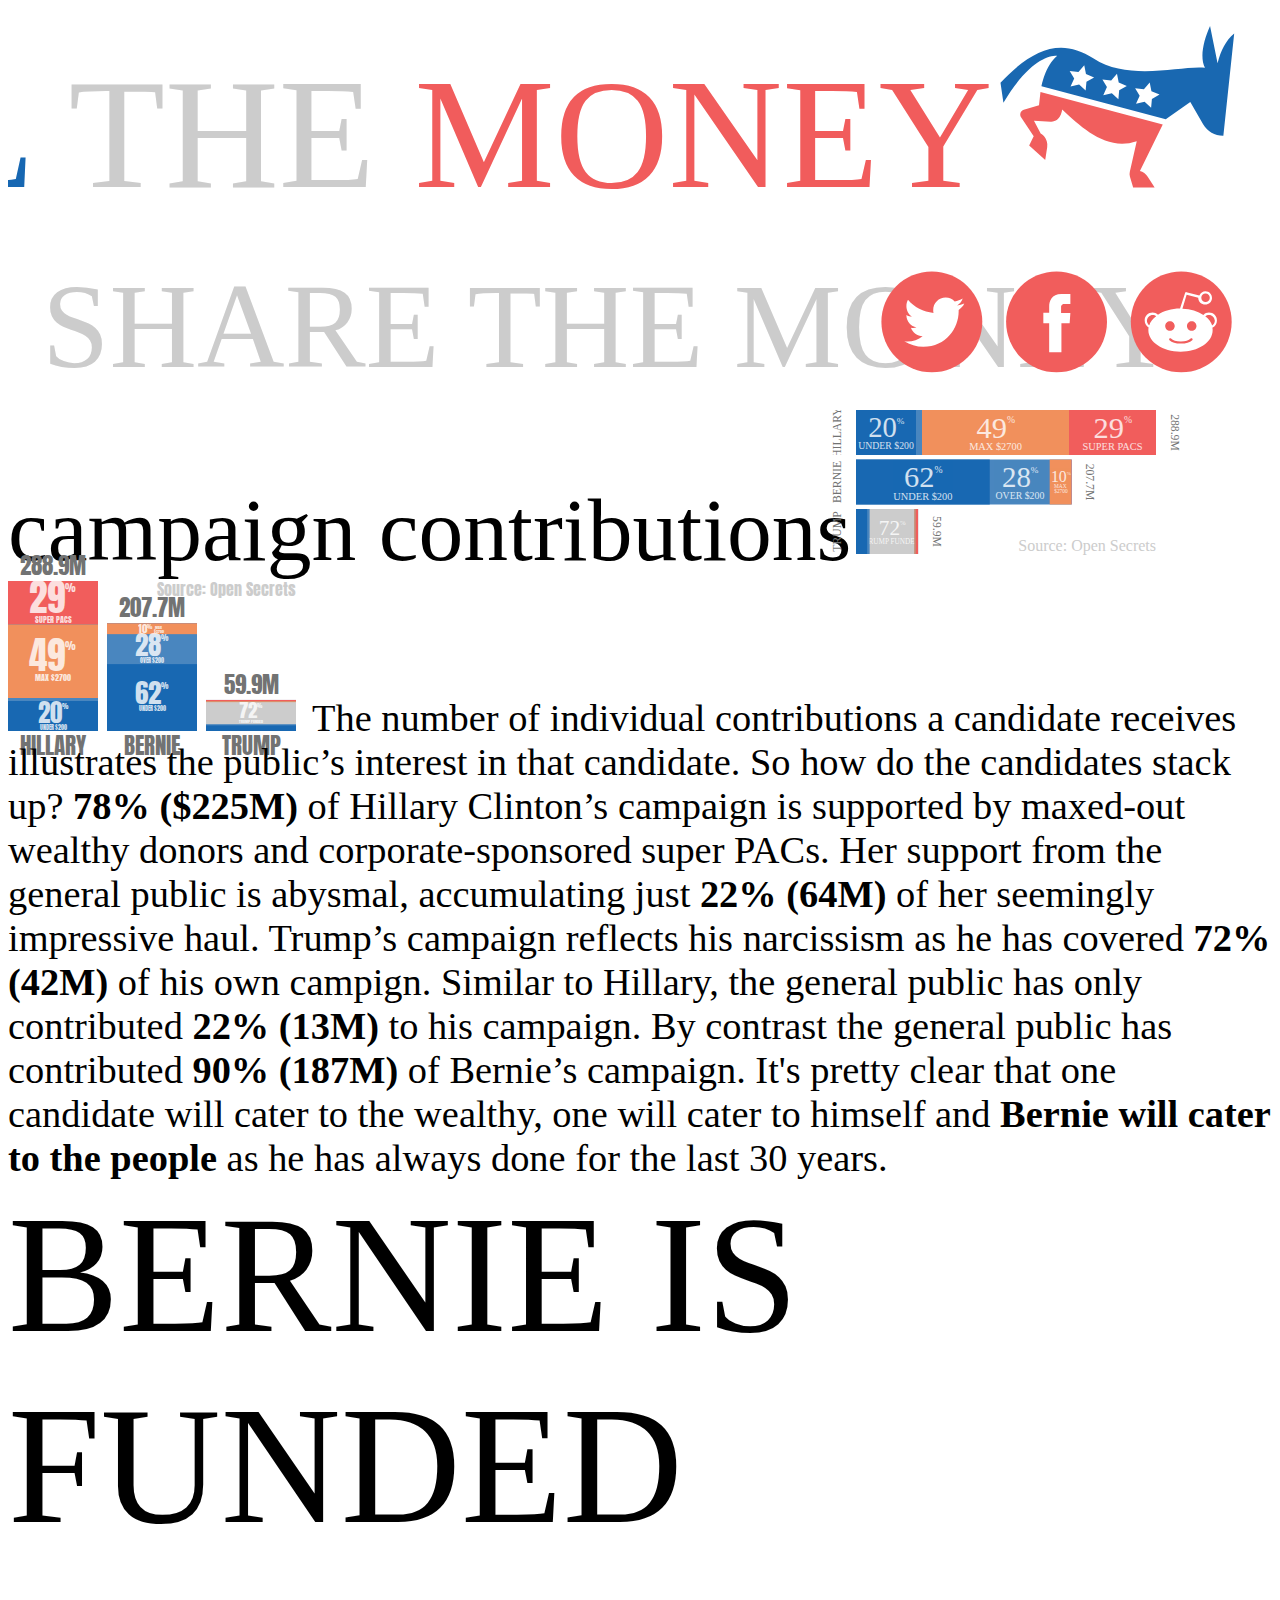
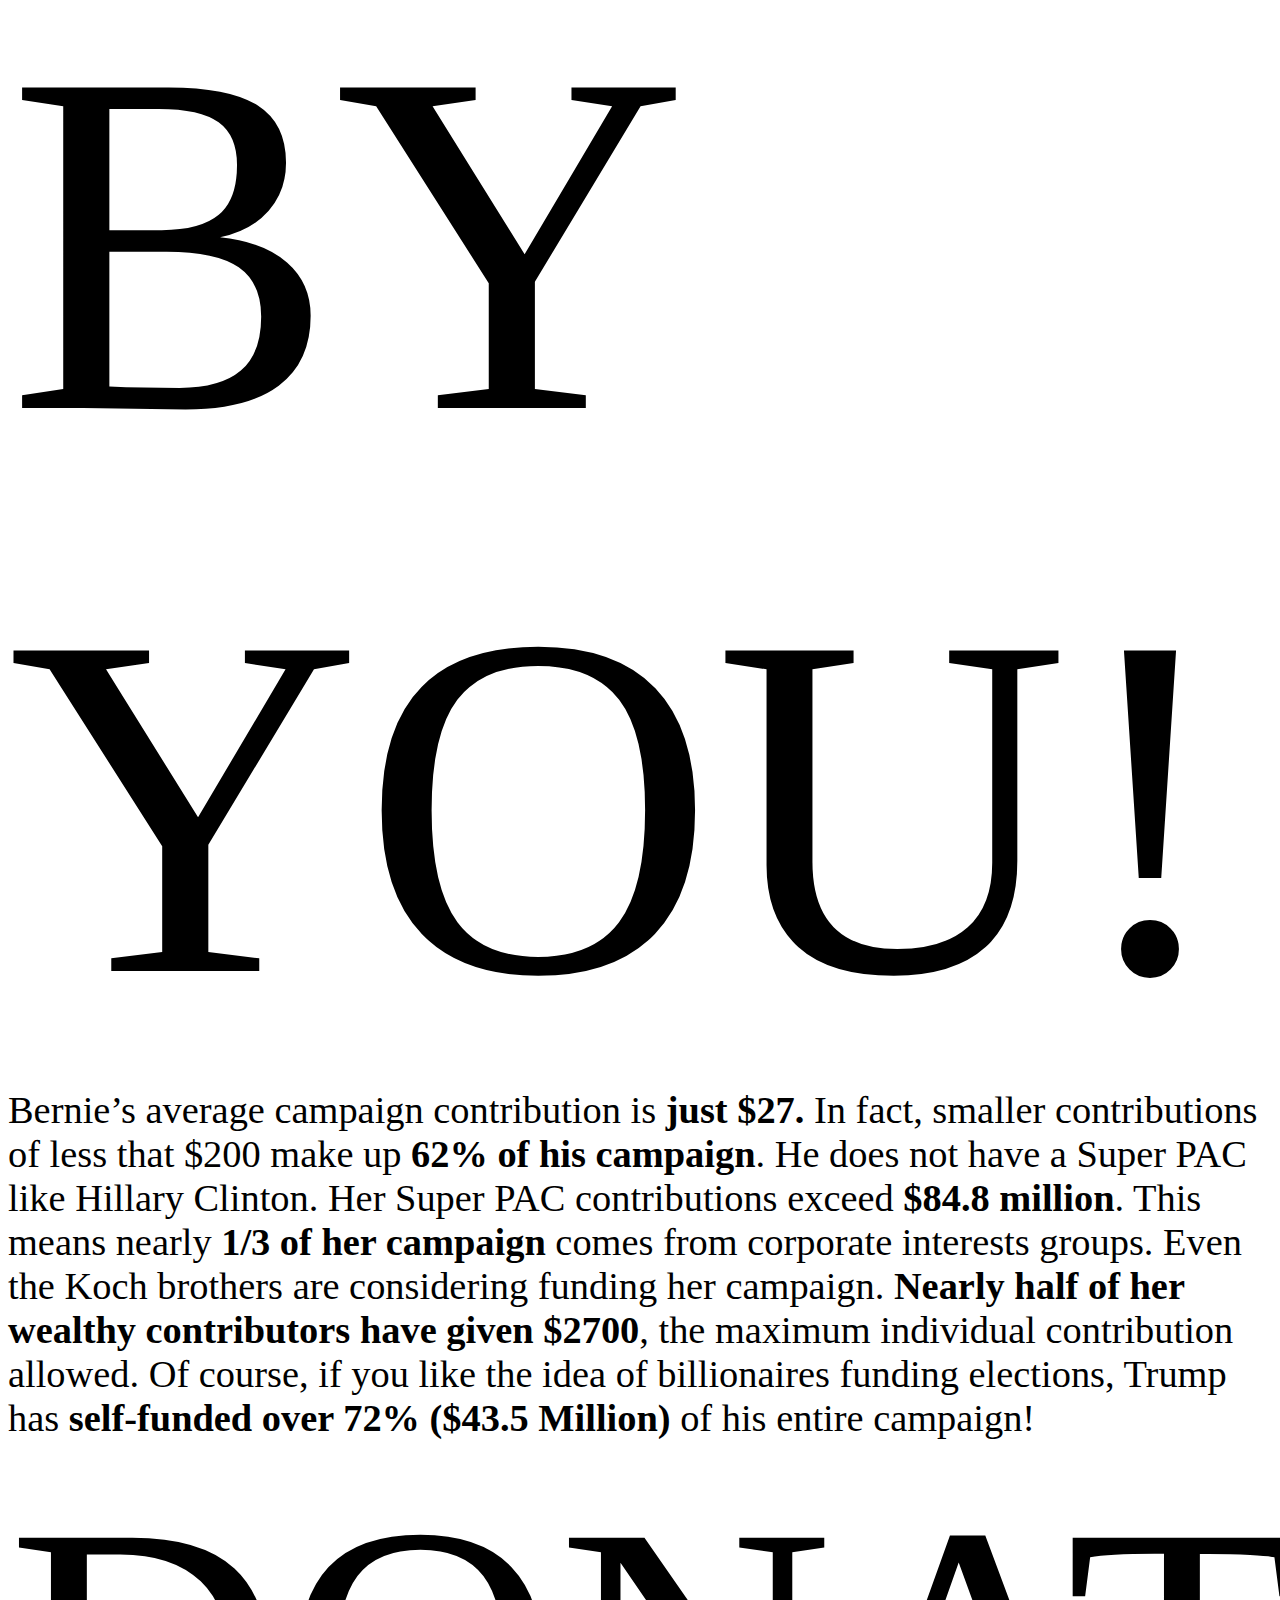
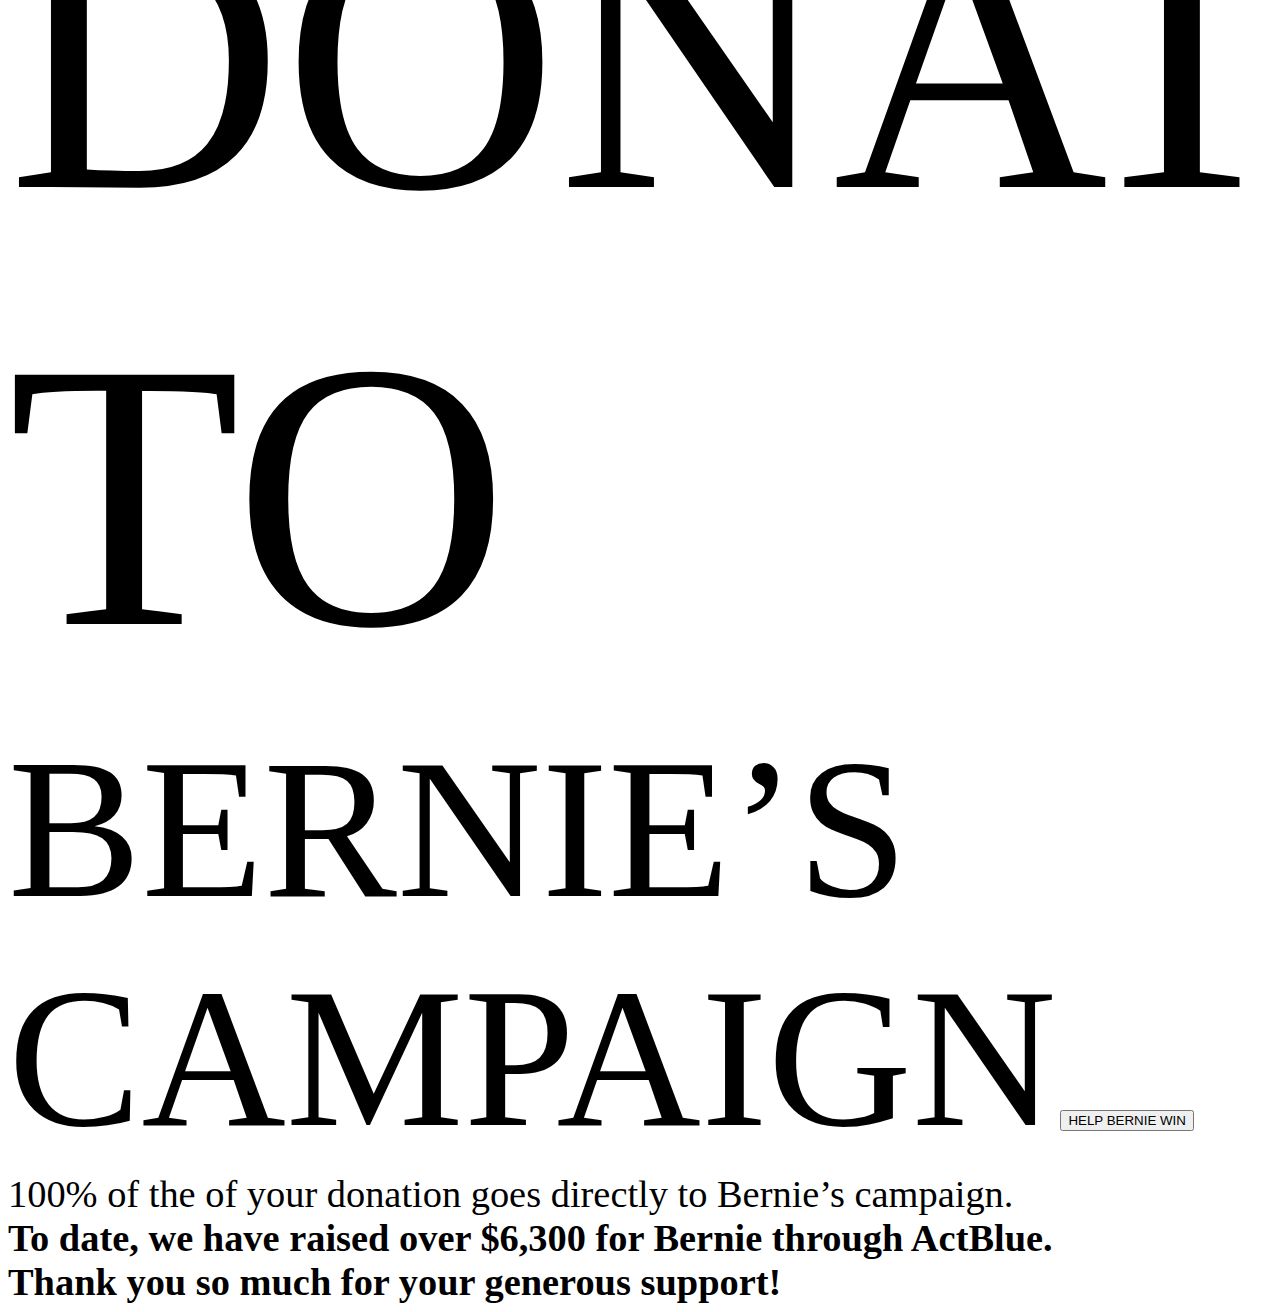
==== src/dotnet/feelthemath.org/feelthemoney.html @ d8aaf376 "Updates" ====
﻿
<html>

<head>
    <meta property="og:title" content="FEEL THE MONEY - Bernie's campaign represents the majority of Americans." />
    <meta property="og:image" content="http://www.feelthemath.org/images/campaignContributions.jpg" />
    <meta property="og:site_name" content="FeelTheMath.org" />
    <meta property="og:description" content="90% of Bernie's campaign is supported by people like you. 78% of Hillary's campaign is supported by wealthy donors and super PACs. The Donald? He is just in it for himself." />
    <meta property="og:url" content="http://www.feelthemath.org/feelthemoney.html" />
    <meta property="fb:app_id" content="1166048190102756" />


    <title>
        FEEL THE MATH
    </title>
    <link href='https://fonts.googleapis.com/css?family=Anton' rel='stylesheet' type='text/css'>
    <link href='https://fonts.googleapis.com/css?family=Roboto:400,700' rel='stylesheet' type='text/css'>
    <link rel="stylesheet" href="/content/main-2.css">
    <script src="/scripts/autotrack.js"></script>
</head>

<body>
    <script>
  window.fbAsyncInit = function() {
    FB.init({
      appId      : '1166048190102756',
      xfbml      : true,
      version    : 'v2.6'
    });
  };

  (function(d, s, id){
     var js, fjs = d.getElementsByTagName(s)[0];
     if (d.getElementById(id)) {return;}
     js = d.createElement(s); js.id = id;
     js.src = "//connect.facebook.net/en_US/sdk.js";
     fjs.parentNode.insertBefore(js, fjs);
   }(document, 'script', 'facebook-jssdk'));
    </script>
    <a href="http://www.feelthemath.org/">
        <svg class="logo" xmlns="http://www.w3.org/2000/svg" viewBox="0 0 1900 340">
            <title>FEEL THE MONEY</title>
            <text transform="translate(1480 269)" text-anchor="end" font-size="237" class="anton">
                <tspan fill="#1667B2">FEEL </tspan>
                <tspan fill="#ccc">THE </tspan>
                <tspan fill="#F15C5C">MONEY</tspan>
            </text>
            <path fill="#1968B1" d="M1491.9 112.3l4.4 30.1c36.9-61.3 65.7-71 80.9-70.6-18.4 14.9-23.6 45.8-23.6 45.8l186.7 49.6 36.9-25.9 19.3 33.5c6.3 10.8 17.9 17.5 30.4 17.3l16.3-153.6c-12.9 10.6-19.9 25.5-25 44.4l-11.3-56c-9.7 21.4-15.8 47.3-7.7 63-33.4-4.2-113.4 21.4-167.3-14-50.5-32.9-93-13.3-140 36.4zm129.2-1.4l-1.2 13.2-9.8-9-12.9 3 5.5-12.1-6.8-11.4 13.2 1.5 8.7-10 2.6 13 12.2 5.2-11.5 6.5zm49.2 12.9l-1.2 13.2-9.8-9-12.9 3 5.5-12.1-6.8-11.4 13.2 1.5 8.7-10 2.6 13 12.2 5.2-11.5 6.5zm49.2 13l-1.2 13.2-9.8-9-12.9 3 5.5-12.1-6.8-11.4 13.2 1.5 8.7-10 2.6 13 12.2 5.2-11.5 6.5z" />
            <path fill="#F15E5D" d="M1691.1 269.7h32.5l-10.4-16c-2.8-4.3-7-7.3-11.7-8.6l34.3-70.1-183.8-48.8-2.2 19.8-22.9 7c-4.8 1.5-6.8 7.1-4.1 11.3l19 28.5-6.8 13.9 24.2 21.7s.7-4.7 2.9-19-9.8-20.8-9.8-20.8l-10.1-19.3 25.3 1.6c15.6.5 17.1-18.2 17.1-18.2 30.5 28.2 67.2 62.8 112.1 47.5l-10.4 46.1c-.6 2.5-.5 5 .2 7.5l4.7 15.8z" />
        </svg>
    </a>
    <svg class="share" xmlns="http://www.w3.org/2000/svg" viewBox="0 0 2230 310">
        <text transform="translate(60 235)" fill="#CCC" class="anton" font-size="214">SHARE THE MONEY</text>
        <a class="share-link" xlink:href="https://www.reddit.com/r/sandersforpresident#reddit-share" target="_blank" cursor="pointer" id="reddit">
            <circle fill="#F15D5C" cx="2070" cy="155" r="89" />
            <path fill="#FFF" d="M2133 152.7c0-8-6.1-14.1-14.1-14.1-3.7 0-7 1.4-9.8 4.2-9.8-6.6-22.5-10.3-37-10.8l7.4-24.8 20.5 5.2v.5c0 6.6 5.7 11.7 12.3 11.7 6.6 0 12-5.2 12-11.7 0-6.6-5-11.7-11.6-11.7-4.7 0-8.8 3.3-10.7 7.5l-22.9-6.1c-.9-.5-1.9.5-2.3 1.4l-8.9 27.6c-15 0-28.6 4.2-38.9 10.8-2.8-2.3-6.1-3.7-9.4-3.7-8 0-14.1 6.1-14.1 14.1 0 5.2 2.8 9.8 7 12.2-.5 1.4-.5 2.8-.5 4.7 0 20.6 25.3 37.9 56.7 37.9 31.4 0 56.7-16.9 56.7-37.9 0-1.4 0-2.8-.5-4.2 5.3-2.5 8.1-7.2 8.1-12.8zm-20.1-47.8c4.2 0 7.5 3.3 7.5 7.5s-3.3 7.5-7.5 7.5-7.5-3.3-7.5-7.5 3.2-7.5 7.5-7.5zm-99.3 56.2c-2.3-1.9-4.2-4.7-4.2-8 .5-5.6 4.7-10.3 10.3-10.3 2.3 0 4.7.9 6.1 2.3-6.2 4.7-10.4 9.9-12.2 16zm28.1 1.4c0-4.7 3.7-8.4 8.4-8.4s8.4 3.7 8.4 8.4-3.7 8.4-8.4 8.4-8.4-3.7-8.4-8.4zm47.7 24.8c-4.2 4.2-10.8 6.1-20.1 6.1s-15.9-1.9-20.1-6.1c-.9-.9-.9-1.9 0-2.8.9-.9 1.9-.9 2.8 0 3.3 3.3 8.9 5.2 17.3 5.2 8 0 14.1-1.9 17.3-5.2.9-.5 2.3-.5 2.8 0 1 .9 1 1.9 0 2.8zm-.9-16.4c-4.7 0-8.4-3.7-8.4-8.4s3.7-8.4 8.4-8.4 8.4 3.7 8.4 8.4-3.7 8.4-8.4 8.4zm36.1-9.3c-1.9-6.1-6.1-11.7-12.2-16.4 1.9-1.4 4.2-2.3 6.6-2.3 5.6 0 9.8 4.7 10.3 10.3 0 3.2-1.9 6.5-4.7 8.4z" />
        </a>
        <a class="share-link" xlink:href="https://www.facebook.com/dialog/share?app_id=1166048190102756&display=popup&href=http%3A%2F%2Fwww.feelthemath.org/feelthemoney.html" target="_blank" cursor="pointer" id="facebook">
            <circle fill="#F15D5C" cx="1850" cy="155" r="89" />
            <path fill="#FFF" d="M1873.1 157.3h-14.5v51.5H1837v-51.5h-10.3V139h10.3v-11.7c0-8.4 4.2-21.5 21.5-21.5h15.9v17.8h-11.7s-4.7.9-4.7 5.2v10.8h16.4l-1.3 17.7z" />
        </a>
        <a class="share-link" xlink:href="https://twitter.com/home?status=90%25%20of%20Bernie%27s%20campaign%20is%20supported%20by%20people%20like%20you.%2078%25%20of%20Hillary%27s%20is%20not.%20Trump%20is%20just%20in%20it%20for%20himself.%20http%3A%2F%2Fbit.ly%2F1Vm8yz2" target="_blank" cursor="pointer" id="twitter">
            <circle fill="#F15D5C" cx="1630" cy="155" r="89" />
            <path fill="#FFF" d="M1677.3 133.9v2.8c0 29-22 62.3-62.3 62.3-12.2 0-23.9-3.7-33.7-9.8 1.9 0 3.3.5 5.2.5 10.3 0 19.7-3.3 27.2-9.4-9.4 0-17.8-6.6-20.6-15 1.4.5 2.8.5 4.2.5 1.9 0 3.7-.5 5.6-.9-9.8-1.9-17.8-10.8-17.8-21.5v-.5c2.8 1.9 6.6 2.8 9.8 2.8-6.1-3.7-9.8-10.8-9.8-18.3 0-4.2.9-8 2.8-11.2 10.8 13.1 27.2 22 45 23-.5-1.4-.5-3.3-.5-5.2 0-12.2 9.8-22 22-22 6.1 0 12.2 2.8 15.9 7 5.2-.9 9.8-2.8 14.1-5.2-1.4 5.2-5.2 9.4-9.8 12.2 4.2-.5 8.4-1.9 12.6-3.3-1.9 4.7-5.7 8.4-9.9 11.2z" />
        </a>
    </svg>
    <div class="spacer"></div>
    <section>
        <span class="text-flow anton blue" style="font-size:5.6rem;margin-top:3.5rem;">campaign contributions</span>
        <svg class=" horizontal-graph graph anton" overflow="visible" text-anchor="middle" fill="#727373">
            <svg class="hillary" width="100%" height="30%" overflow="visible">
                <rect class="bar" width="100%" height="100%" fill="#4986bf" />
                <rect class="small-donors" width="20%" height="100%" fill="#1868B2" />
                <rect class="super-pacs" x="71%" width="29%" height="100%" fill="#F15D5C" />
                <rect class="max-contributions" x="22%" width="49%" height="100%" fill="#f1905c" />
                <svg x="-3vw" width="3vw" height="100%" viewBox="0 0 30 100" font-size="26" fill="#727373" text-anchor="middle">
                    <text transform="rotate(-90) translate(-50 25)">HILLARY</text>
                </svg>
                <svg x="100%" width="3vw" height="100%" viewBox="0 0 30 100" font-size="26" fill="#727373" text-anchor="middle">
                    <text transform="rotate(90) translate(50,-5)">288.9M</text>
                </svg>
                <svg width="20%" height="100%" viewBox="0 0 92 65" fill="#fff">
                    <text transform="translate(46 40)" fill="#fff" opacity=".8" font-size="44" text-anchor="middle">
                        <tspan x="6">20</tspan><tspan font-size="14" dy="-21">%</tspan>
                        <tspan x="0" y="18" font-size="15">UNDER $200</tspan>
                    </text>
                </svg>
                <svg x="22%" width="49%" height="100%" viewBox="0 0 92 65" fill="#fff">
                    <text transform="translate(46 40)" fill="#fff" opacity=".8" font-size="44" text-anchor="middle">
                        <tspan x="6">49</tspan><tspan font-size="14" dy="-21">%</tspan>
                        <tspan x="0" y="18" font-size="15">MAX $2700</tspan>
                    </text>
                </svg>
                <svg x="71%" width="29%" height="100%" viewBox="0 0 92 65" fill="#fff">
                    <text transform="translate(46 40)" fill="#fff" opacity=".8" font-size="44" text-anchor="middle">
                        <tspan x="6">29</tspan><tspan font-size="14" dy="-21">%</tspan>
                        <tspan x="0" y="18" font-size="15">SUPER PACS</tspan>
                    </text>
                </svg>
            </svg>
            <svg class="bernie" y="33%" width="71.9%" height="30%" overflow="visible">
                <rect class="bar" width="100%" height="100%" fill="#4986bf" />
                <rect class="small-donors" width="62%" height="100%" fill="#1868B2" />
                <rect class="super-pacs" x="99.8%" width="0.2%" height="100%" fill="#F15D5C" />
                <rect class="max-contributions" x="89.8%" width="10%" height="100%" fill="#f1905c" />
                <svg x="-3vw" width="3vw" height="100%" viewBox="0 0 30 100" font-size="26" fill="#727373" text-anchor="middle">
                    <text transform="rotate(-90) translate(-50 25)">BERNIE</text>
                </svg>
                <svg x="100%" width="3vw" height="100%" viewBox="0 0 30 100" font-size="26" fill="#727373" text-anchor="middle">
                    <text transform="rotate(90) translate(50,-5)">207.7M</text>
                </svg>
                <svg width="62%" height="100%" viewBox="0 0 92 65" fill="#fff">
                    <text transform="translate(46 40)" fill="#fff" opacity=".8" font-size="44" text-anchor="middle">
                        <tspan x="6">62</tspan><tspan font-size="14" dy="-21">%</tspan>
                        <tspan x="0" y="18" font-size="15">UNDER $200</tspan>
                    </text>
                </svg>
                <svg x="62%" width="28%" height="100%" viewBox="0 0 92 65" fill="#fff">
                    <text transform="translate(46 40)" fill="#fff" opacity=".8" font-size="44" text-anchor="middle">
                        <tspan x="6">28</tspan><tspan font-size="14" dy="-21">%</tspan>
                        <tspan x="0" y="18" font-size="15">OVER $200</tspan>
                    </text>
                </svg>

                <svg x="90%" width="10%" height="100%" viewBox="0 0 60 78" fill="#fff">
                    <text transform="translate(24 40)" fill="#fff" opacity=".8" font-size="44" text-anchor="middle">
                        <tspan x="6">10</tspan><tspan font-size="14" dy="-21">%</tspan>
                    </text>
                    <text transform="translate(30 56)" fill="#fff" opacity=".8" font-size="15" text-anchor="middle">
                        <tspan>MAX</tspan>
                        <tspan x="0" y="14">$2700</tspan>
                    </text>
                </svg>
            </svg>
            <svg class="trump" y="66%" width="20.7%" height="30%" overflow="visible">
                <rect class="bar" width="100%" height="100%" fill="#4986bf" />
                <rect class="small-donors" width="18%" height="100%" fill="#1868B2" />
                <rect class="super-pacs" x="96%" width="4%" height="100%" fill="#F15D5C" />
                <rect class="trump-funded" x="22%" width="72%" height="100%" fill="#ccc" />
                <rect class="max-contributions" x="94%" width="2%" height="100%" fill="#f1905c" />
                <svg x="-3vw" width="3vw" height="100%" viewBox="0 0 30 100" font-size="26" fill="#727373" text-anchor="middle">
                    <text transform="rotate(-90) translate(-50 25)">TRUMP</text>
                </svg>
                <svg x="100%" width="3vw" height="100%" viewBox="0 0 30 100" font-size="26" fill="#727373" text-anchor="middle">
                    <text transform="rotate(90) translate(50,-5)">59.9M</text>
                </svg>
                <svg x="22%" width="72%" height="100%" viewBox="0 0 92 65" fill="#fff">
                    <text transform="translate(46 40)" fill="#fff" opacity=".8" font-size="44" text-anchor="middle">
                        <tspan x="6">72</tspan><tspan font-size="14" dy="-21">%</tspan>
                        <tspan x="0" y="18" font-size="15">TRUMP FUNDED</tspan>
                    </text>
                </svg>
            </svg>
            <text fill="#ccc" x="100%" y="94%" text-anchor="end" font-size="16" class="roboto">
                Source: <a class="source" target="_blank" xlink:href="http://www.opensecrets.org/pres16/">Open Secrets</a>
            </text>
        </svg>
        <svg class="vertical-graph graph anton" overflow="visible" text-anchor="middle" fill="#727373" font-family="Anton">
            <svg class="hillary" width="30%" height="100%" overflow="visible">
                <rect class="bar" width="100%" height="100%" fill="#4986bf" />
                <rect class="small-donors" width="100%" y="80%" height="20%" fill="#1868B2" />
                <rect class="super-pacs" width="100%" height="29%" fill="#F15D5C" />
                <rect class="max-contributions" y="29%" width="100%" height="49%" fill="#f1905c" />
                <svg width="100%" y="100%" height="30" viewBox="0 0 100 30" font-size="26" fill="#727373" text-anchor="middle">
                    <text x="50" y="25">HILLARY</text>
                </svg>
                <svg width="100%" y="-30" height="30" viewBox="0 0 100 30" font-size="26" fill="#727373" text-anchor="middle">
                    <text x="50" y="25">288.9M</text>
                </svg>
                <svg width="100%" height="30%" y="-0.7%" viewBox="0 0 80 70" fill="#fff" opacity=".8" overflow="visible">
                    <text transform="translate(40 51)" fill="#fff" font-size="58" text-anchor="middle">
                        <tspan x="6">29</tspan><tspan font-size="15" dy="-32">%</tspan>
                        <tspan x="0" y="16" font-size="13">SUPER PACS</tspan>
                    </text>
                </svg>
                <svg y="38%" width="100%" height="30%" viewBox="0 0 80 70" fill="#fff" opacity=".8">
                    <text transform="translate(40 51)" fill="#fff" font-size="58" text-anchor="middle">
                        <tspan x="6">49</tspan><tspan font-size="15" dy="-32">%</tspan>
                        <tspan x="0" y="16" font-size="13">MAX $2700</tspan>
                    </text>
                </svg>
                <svg y="80%" width="100%" height="20%" viewBox="0 0 80 70" fill="#fff" opacity=".8">
                    <text transform="translate(40 51)" fill="#fff" font-size="58" text-anchor="middle">
                        <tspan x="6">20</tspan><tspan font-size="15" dy="-32">%</tspan>
                        <tspan x="0" y="16" font-size="13">UNDER $200</tspan>
                    </text>
                </svg>
            </svg>
            <svg class="bernie" x="33%" y="28.1%" width="30%" height="71.9%" overflow="visible">
                <rect class="bar" width="100%" height="100%" fill="#4986bf" />
                <rect class="small-donors" width="100%" y="38%" height="62%" fill="#1868B2" />
                <rect class="super-pacs" width="100%" height=".2%" fill="#F15D5C" />
                <rect class="max-contributions" y=".2%" width="100%" height="10%" fill="#f1905c" />
                <svg width="100%" y="100%" height="30" viewBox="0 0 100 30" font-size="26" fill="#727373" text-anchor="middle">
                    <text x="50" y="25">BERNIE</text>
                </svg>
                <svg width="100%" y="-30" height="30" viewBox="0 0 100 30" font-size="26" fill="#727373" text-anchor="middle">
                    <text x="50" y="25">207.7M</text>
                </svg>
                <svg y="0%" width="100%" height="10%" viewBox="0 0 200 70" fill="#fff" opacity=".8">
                    <text transform="translate(50 65)" fill="#fff" font-size="72" text-anchor="middle">
                        <tspan x="6">10</tspan><tspan font-size="30" dy="-30">%</tspan>
                    </text>
                    <text transform="translate(148 35)" fill="#fff" font-size="29" text-anchor="middle">
                        <tspan>MAX</tspan>
                        <tspan x="0" y="29">$2700</tspan>
                    </text>
                </svg>
                <svg y="8.4%" width="100%" height="30%" viewBox="0 0 80 70" fill="#fff" opacity=".8">
                    <text transform="translate(40 51)" fill="#fff" font-size="58" text-anchor="middle">
                        <tspan x="6">28</tspan><tspan font-size="15" dy="-32">%</tspan>
                        <tspan x="0" y="16" font-size="13">OVER $200</tspan>
                    </text>
                </svg>

                <svg y="53%" width="100%" height="30%" viewBox="0 0 80 70" fill="#fff" opacity=".8">
                    <text transform="translate(40 51)" fill="#fff" font-size="58" text-anchor="middle">
                        <tspan x="6">62</tspan><tspan font-size="15" dy="-32">%</tspan>
                        <tspan x="0" y="16" font-size="13">UNDER $200</tspan>
                    </text>
                </svg>
            </svg>
            <svg class="trump" x="66%" y="79.3%" width="30%" height="20.7%" overflow="visible">
                <rect class="bar" width="100%" height="100%" fill="#4986bf" />
                <rect class="small-donors" width="100%" y="82%" height="18%" fill="#1868B2" />
                <rect class="super-pacs" width="100%" height="4%" fill="#F15D5C" />
                <rect class="trump-funded" y="6%" width="100%" height="72%" fill="#ccc" />
                <rect class="max-contributions" y="4%" width="100%" height="3%" fill="#f1905c" />
                <svg width="100%" y="100%" height="30" viewBox="0 0 100 30" font-size="26" fill="#727373" text-anchor="middle">
                    <text x="50" y="25">TRUMP</text>
                </svg>
                <svg width="100%" y="-30" height="30" viewBox="0 0 100 30" font-size="26" fill="#727373" text-anchor="middle">
                    <text x="50" y="25">59.9M</text>
                </svg>
                <svg y="6%" width="100%" height="72%" viewBox="0 0 80 70" fill="#fff" opacity=".8">
                    <text transform="translate(40 51)" fill="#fff" font-size="58" text-anchor="middle">
                        <tspan x="6">72</tspan><tspan font-size="15" dy="-32">%</tspan>
                        <tspan x="0" y="16" font-size="13">TRUMP FUNDED</tspan>
                    </text>
                </svg>
            </svg>
            <text fill="#ccc" x="96%" text-anchor="end" font-size="16" class="roboto" alignment-baseline="hanging">
                Source: <a class="source" target="_blank" xlink:href="http://www.opensecrets.org/pres16/" alignment-baseline="hanging">Open Secrets</a>
            </text>
        </svg>
        <span class="roboto grey disclaimer" style="font-size:2.4rem;margin-top:10rem;">The number of individual contributions a candidate receives illustrates the public&#8217;s interest in that candidate. So how do the candidates stack up? <b>78% ($225M)</b> of Hillary Clinton&#8217;s campaign is supported by maxed-out wealthy donors and corporate-sponsored super PACs. Her support from the general public is abysmal, accumulating just <b>22% (64M)</b> of her seemingly impressive haul. Trump&#8217;s campaign reflects his narcissism as he has covered <b>72% (42M)</b> of his own campign. Similar to Hillary, the general public has only contributed <b>22% (13M)</b> to his campaign. By contrast the general public has contributed <b>90% (187M)</b> of Bernie&#8217;s campaign. It's pretty clear that one candidate will cater to the wealthy, one will cater to himself and <b>Bernie will cater to the people</b> as he has always done for the last 30 years.</span>

    </section>
    <section>
        <span class="text-flow anton blue" style="font-size:13vw;margin-top:12.5rem;">BERNIE IS FUNDED</span>

        <span class="text-flow anton red" style="font-size:30.6rem;">BY YOU!</span>

        <span class="roboto grey disclaimer" style="font-size:2.4rem;">Bernie&#8217;s average campaign contribution is <b>just $27.</b> In fact, smaller contributions of less that $200 make up <b>62% of his campaign</b>. He does not have a Super PAC like Hillary Clinton. Her Super PAC contributions exceed <b>$84.8 million</b>. This means nearly <b> 1/3 of her campaign</b> comes from corporate interests groups. Even the Koch brothers are considering funding her campaign. <b>Nearly half of her wealthy contributors have given $2700</b>, the maximum individual contribution allowed. Of course, if you like the idea of billionaires funding elections, Trump has <b>self-funded over 72% ($43.5 Million)</b> of his entire campaign!</span>

    </section>

    <section id="donate">
        <span class="anton red text-flow" style="font-size:23.8rem;">DONATE TO</span>
        <span class="anton blue text-flow" style="font-size:12.5rem;">BERNIE&#8217;S CAMPAIGN</span>
        <a class="donate-button" target="_blank" href="https://secure.actblue.com/contribute/page/feelthemath">
            <button class="cta anton">HELP BERNIE WIN</button>
        </a>
        <span class="roboto grey disclaimer" style="font-size:2.4rem;">100% of the of your donation goes directly to Bernie&#8217;s campaign.<br><b>To date, we have raised over $6,300 for Bernie through ActBlue.<br>Thank you so much for your generous support!</b></span>
    </section>
    <div class="spacer"></div>

    <script>
  (function(i,s,o,g,r,a,m){i['GoogleAnalyticsObject']=r;i[r]=i[r]||function(){
  (i[r].q=i[r].q||[]).push(arguments)},i[r].l=1*new Date();a=s.createElement(o),
  m=s.getElementsByTagName(o)[0];a.async=1;a.src=g;m.parentNode.insertBefore(a,m)
  })(window,document,'script','https://www.google-analytics.com/analytics.js','ga');

  ga('create', 'UA-77293475-1', 'auto');
  ga('require', 'autotrack');
  ga('send', 'pageview');

    </script>
</body>

</html>
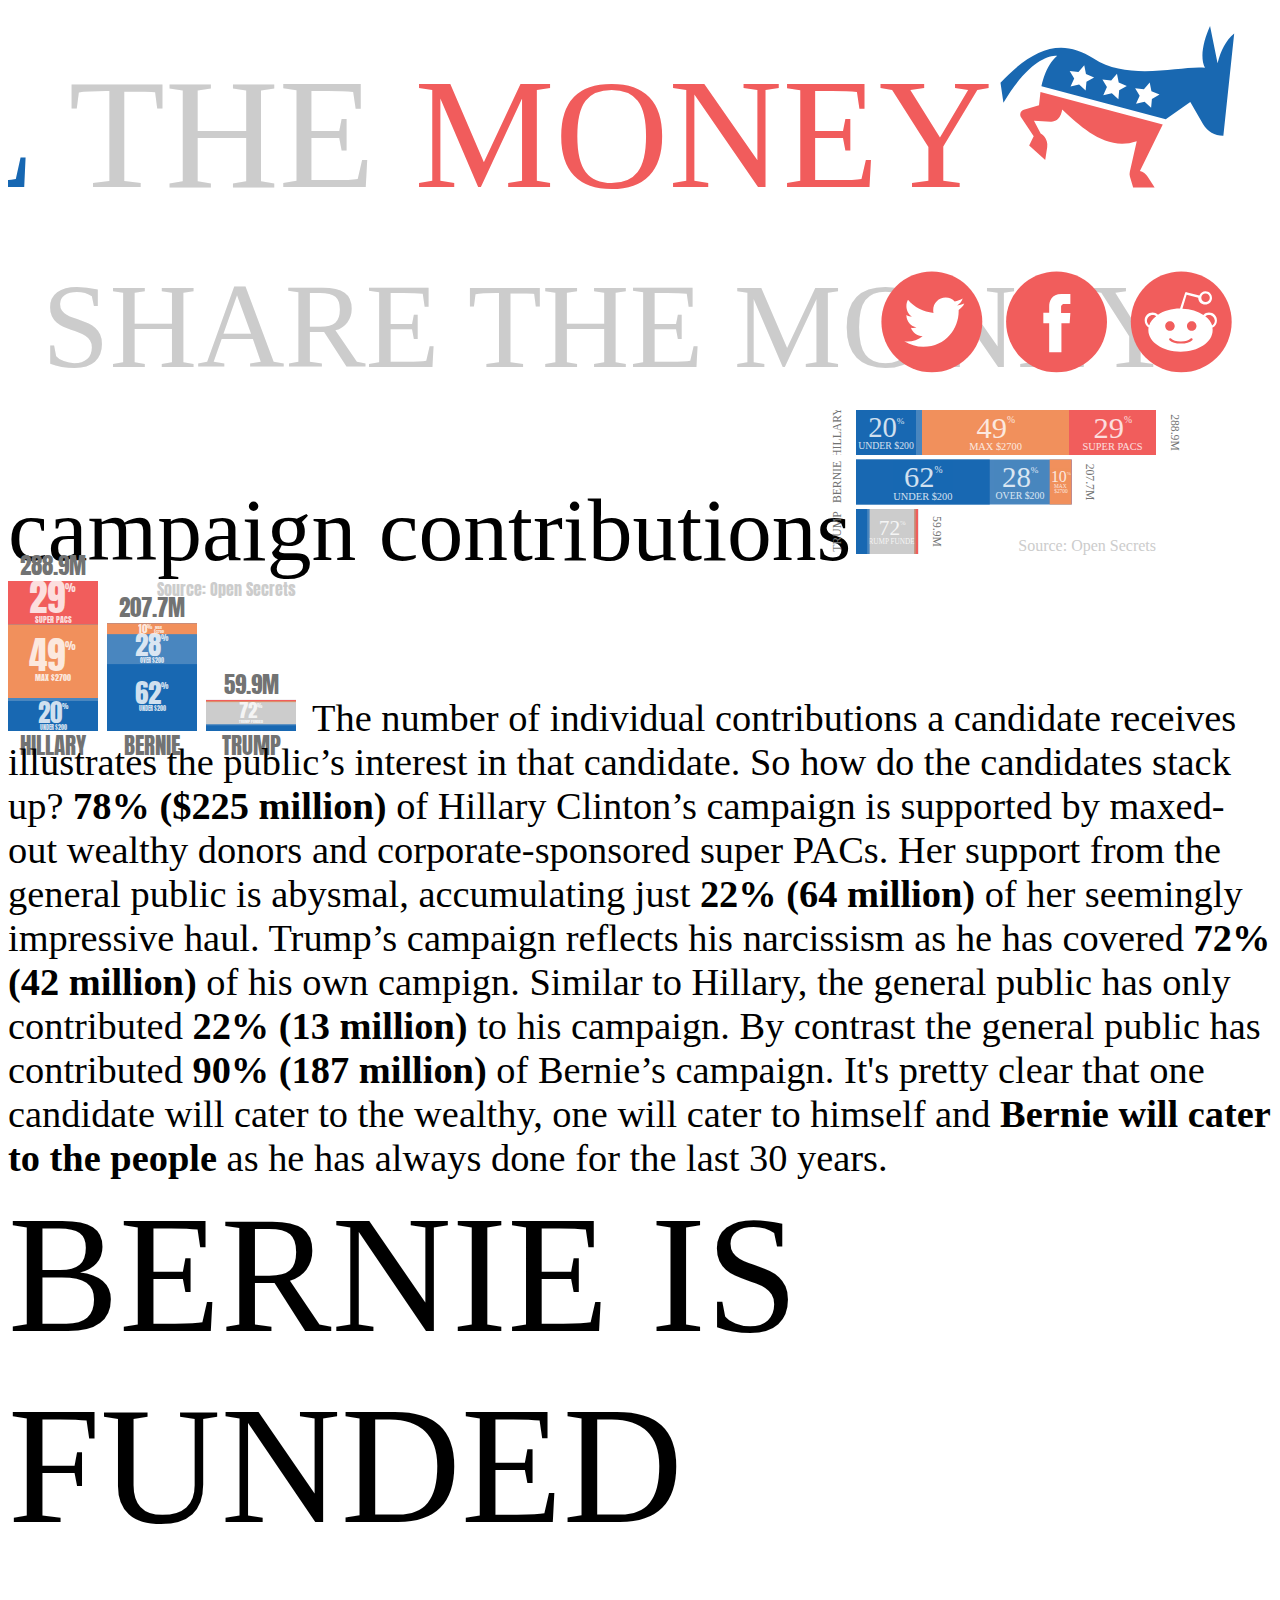
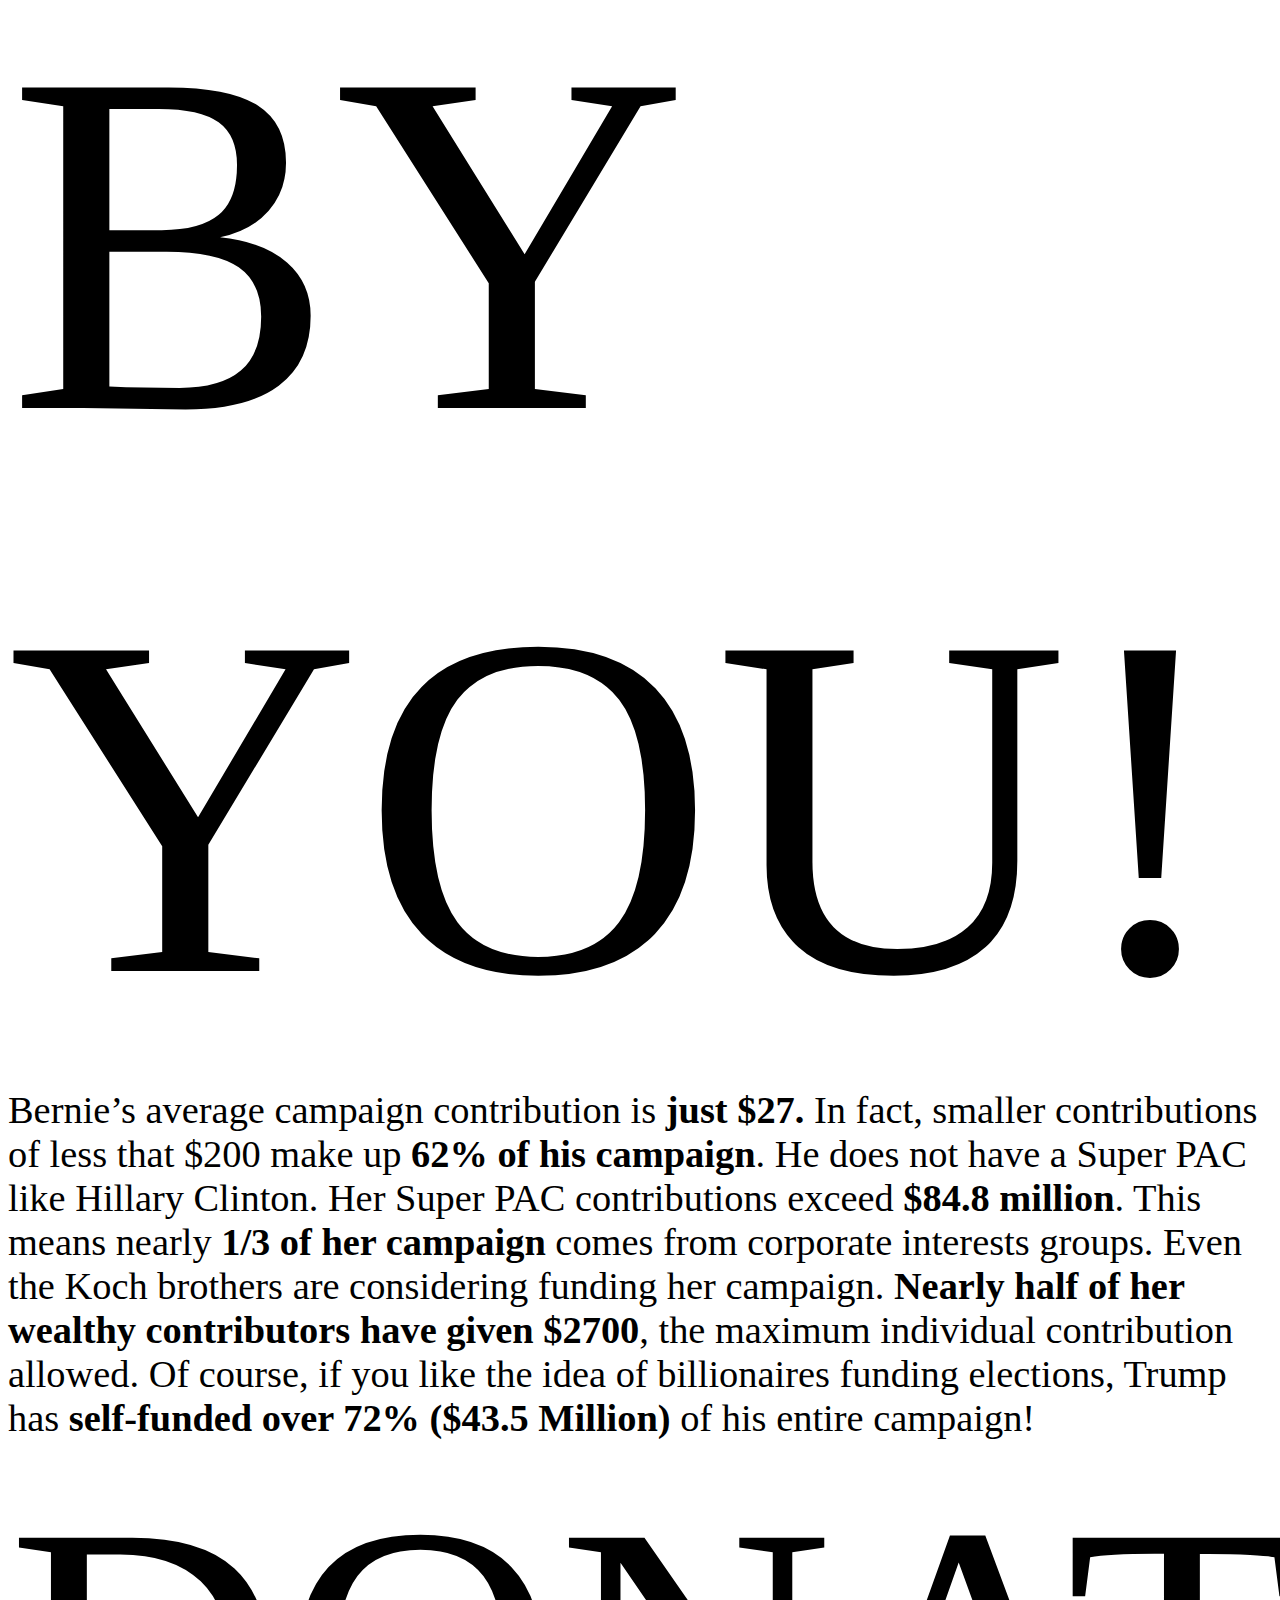
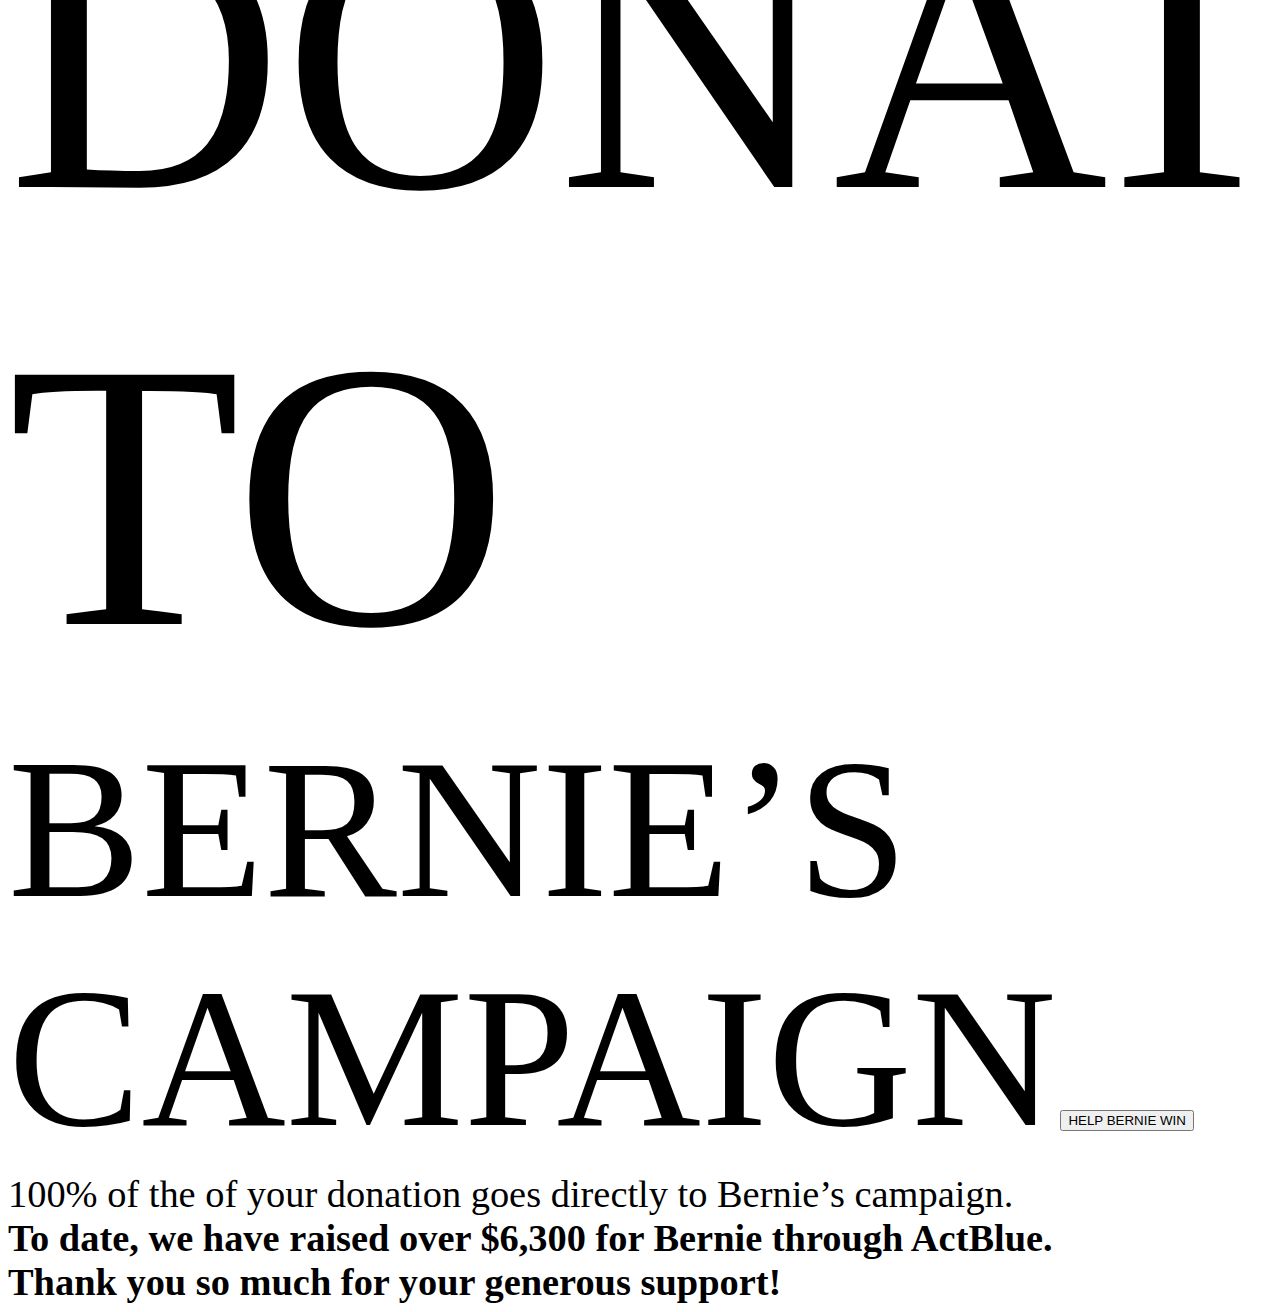
==== commit a4622a4b: "Proofing" ====
--- a/src/dotnet/feelthemath.org/feelthemoney.html
+++ b/src/dotnet/feelthemath.org/feelthemoney.html
@@ -243,7 +243,7 @@
                 Source: <a class="source" target="_blank" xlink:href="http://www.opensecrets.org/pres16/" alignment-baseline="hanging">Open Secrets</a>
             </text>
         </svg>
-        <span class="roboto grey disclaimer" style="font-size:2.4rem;margin-top:10rem;">The number of individual contributions a candidate receives illustrates the public&#8217;s interest in that candidate. So how do the candidates stack up? <b>78% ($225M)</b> of Hillary Clinton&#8217;s campaign is supported by maxed-out wealthy donors and corporate-sponsored super PACs. Her support from the general public is abysmal, accumulating just <b>22% (64M)</b> of her seemingly impressive haul. Trump&#8217;s campaign reflects his narcissism as he has covered <b>72% (42M)</b> of his own campign. Similar to Hillary, the general public has only contributed <b>22% (13M)</b> to his campaign. By contrast the general public has contributed <b>90% (187M)</b> of Bernie&#8217;s campaign. It's pretty clear that one candidate will cater to the wealthy, one will cater to himself and <b>Bernie will cater to the people</b> as he has always done for the last 30 years.</span>
+        <span class="roboto grey disclaimer" style="font-size:2.4rem;margin-top:10rem;">The number of individual contributions a candidate receives illustrates the public&#8217;s interest in that candidate. So how do the candidates stack up? <b>78% ($225 million)</b> of Hillary Clinton&#8217;s campaign is supported by maxed-out wealthy donors and corporate-sponsored super PACs. Her support from the general public is abysmal, accumulating just <b>22% (64 million)</b> of her seemingly impressive haul. Trump&#8217;s campaign reflects his narcissism as he has covered <b>72% (42 million)</b> of his own campign. Similar to Hillary, the general public has only contributed <b>22% (13 million)</b> to his campaign. By contrast the general public has contributed <b>90% (187 million)</b> of Bernie&#8217;s campaign. It's pretty clear that one candidate will cater to the wealthy, one will cater to himself and <b>Bernie will cater to the people</b> as he has always done for the last 30 years.</span>
 
     </section>
     <section>
@@ -266,9 +266,9 @@
     <div class="spacer"></div>
 
     <script>
-  (function(i,s,o,g,r,a,m){i['GoogleAnalyticsObject']=r;i[r]=i[r]||function(){
+  (function(i,s,o,g,r,a, million){i['GoogleAnalyticsObject']=r;i[r]=i[r]||function(){
   (i[r].q=i[r].q||[]).push(arguments)},i[r].l=1*new Date();a=s.createElement(o),
-  m=s.getElementsByTagName(o)[0];a.async=1;a.src=g;m.parentNode.insertBefore(a,m)
+  m=s.getElementsByTagName(o)[0];a.async=1;a.src=g;m.parentNode.insertBefore(a, million)
   })(window,document,'script','https://www.google-analytics.com/analytics.js','ga');
 
   ga('create', 'UA-77293475-1', 'auto');
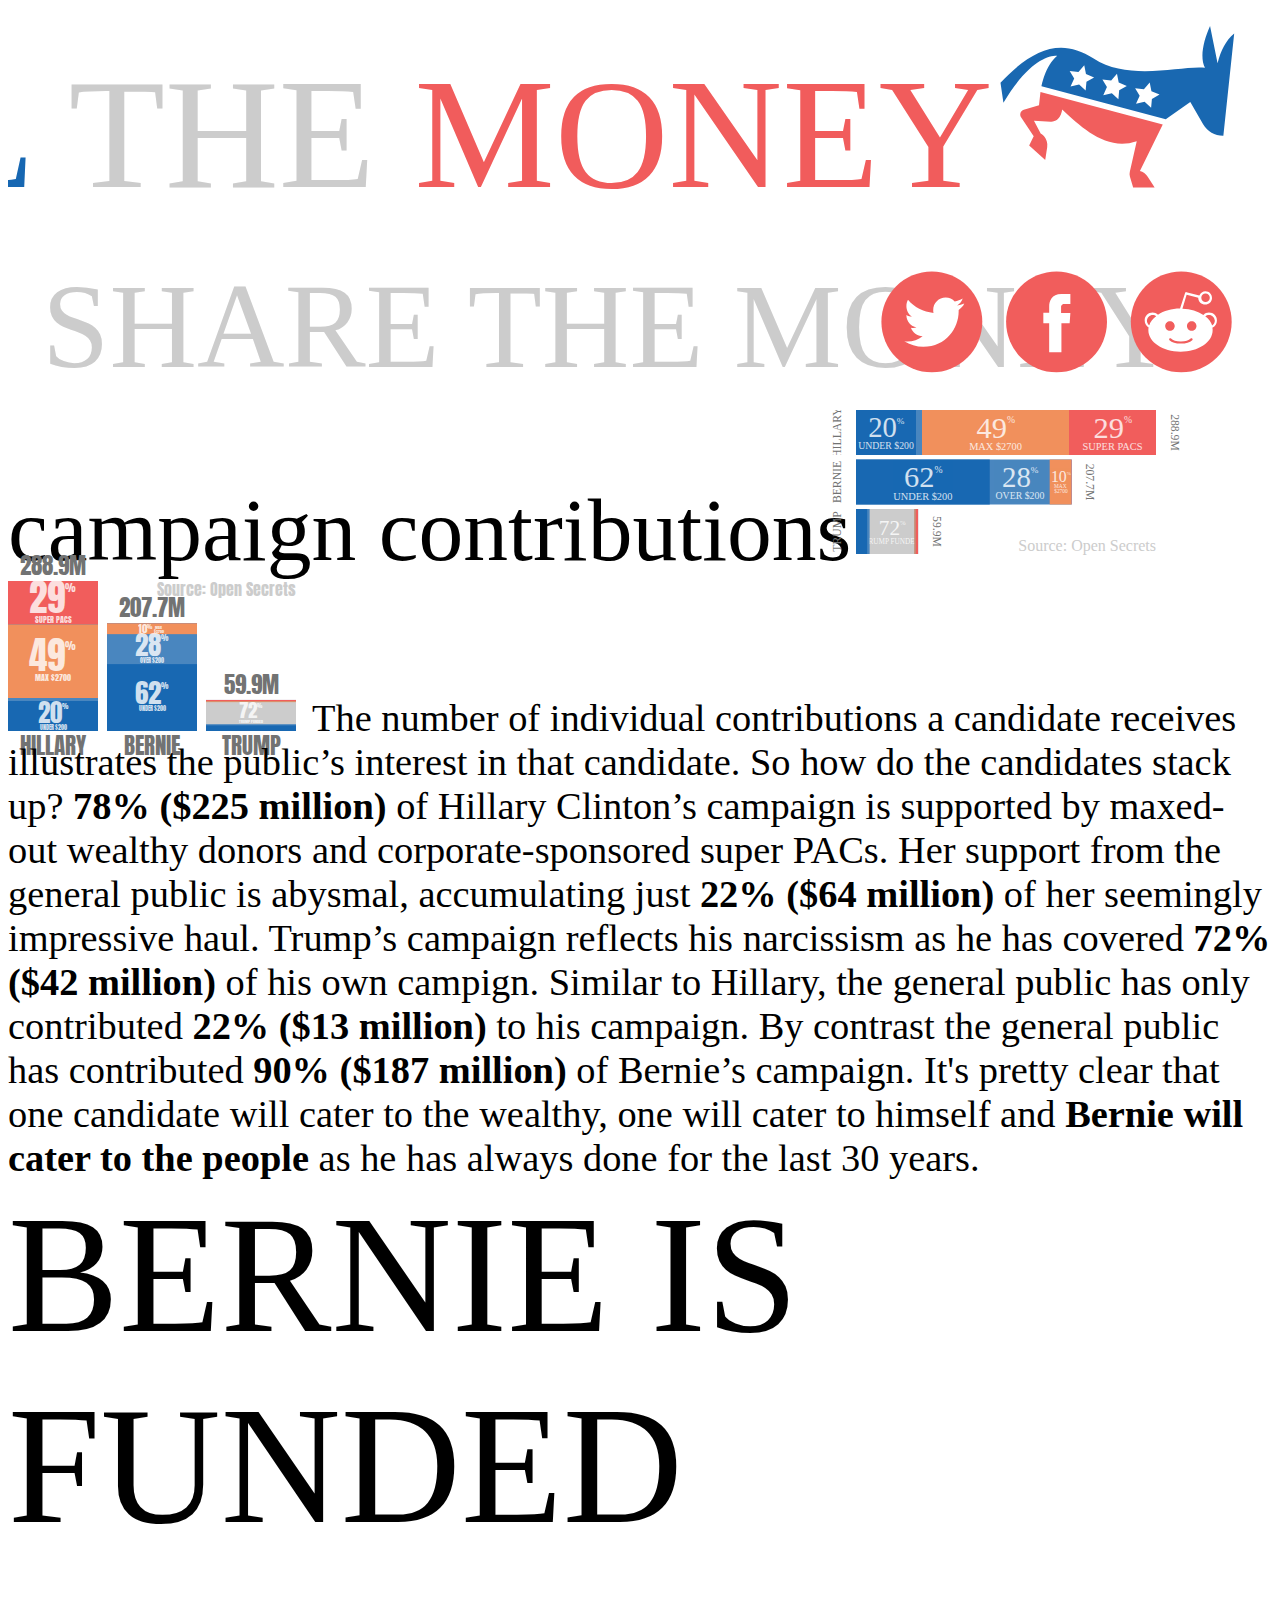
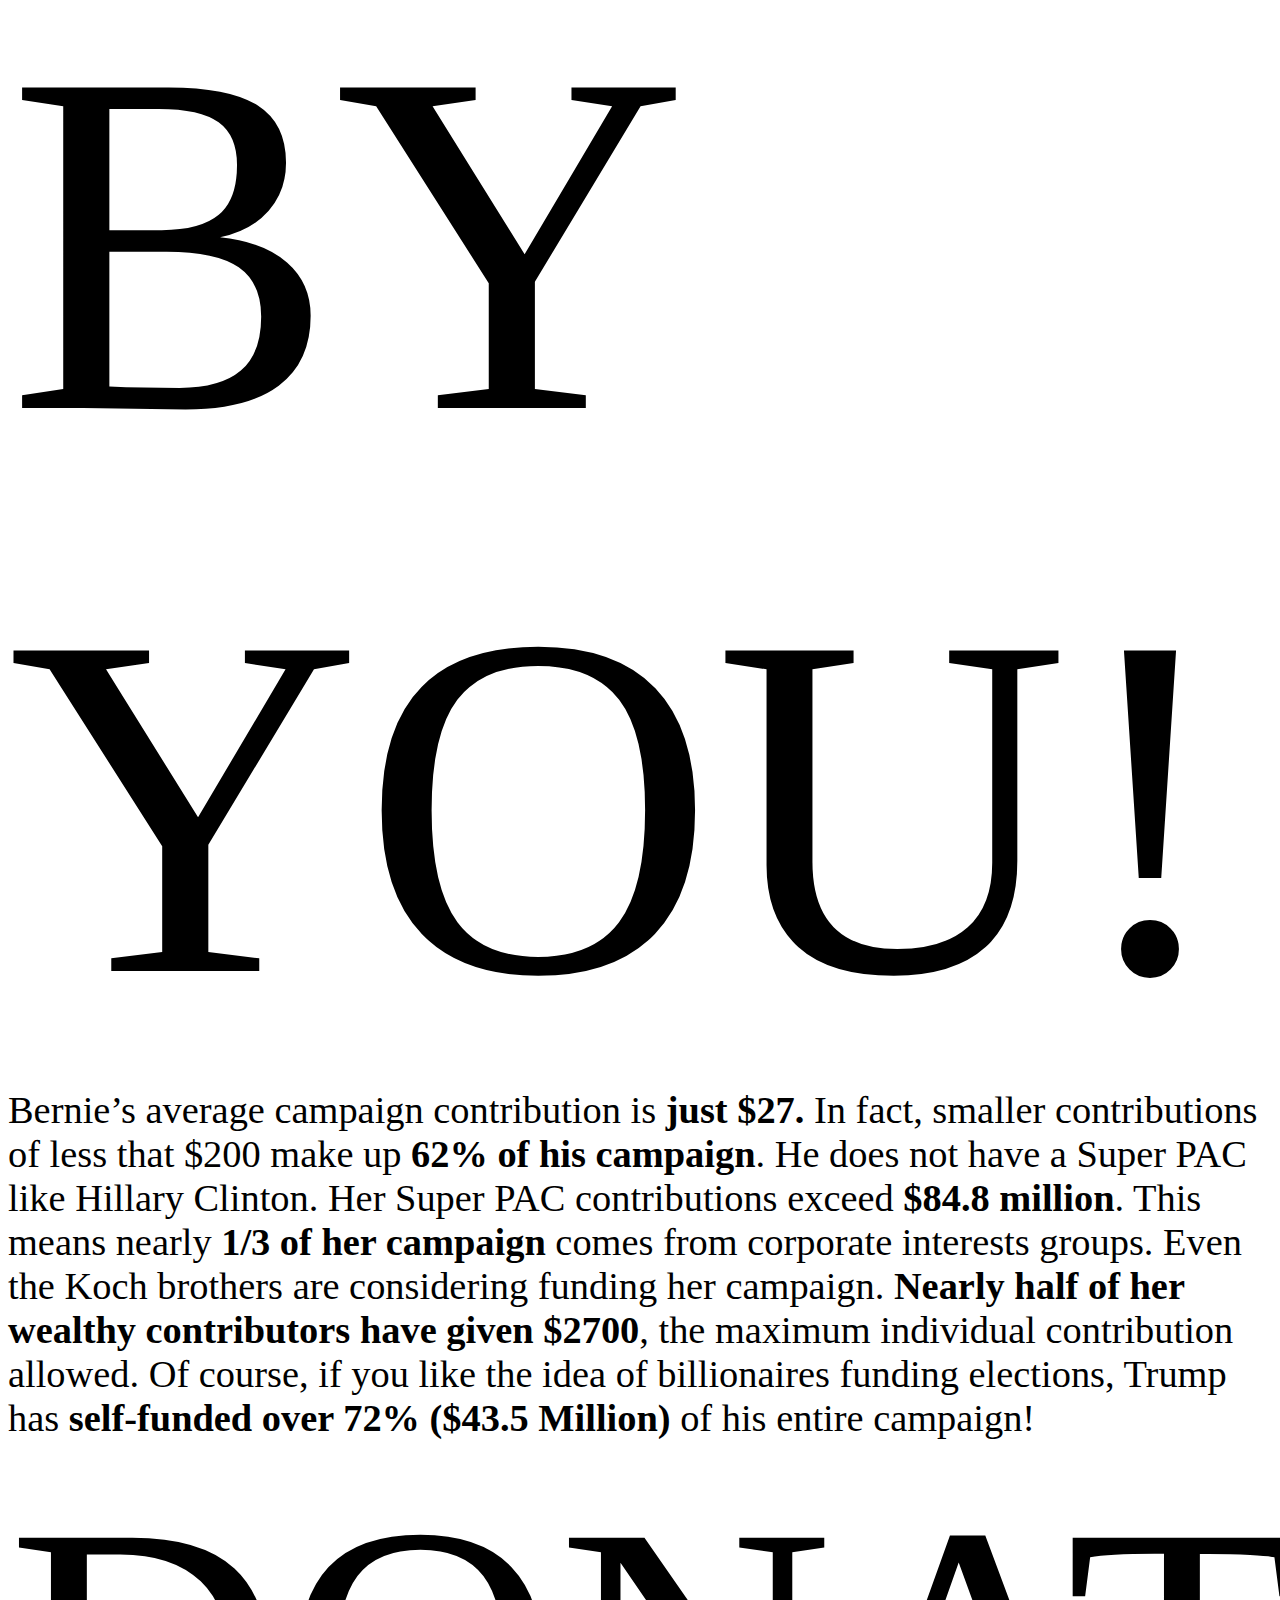
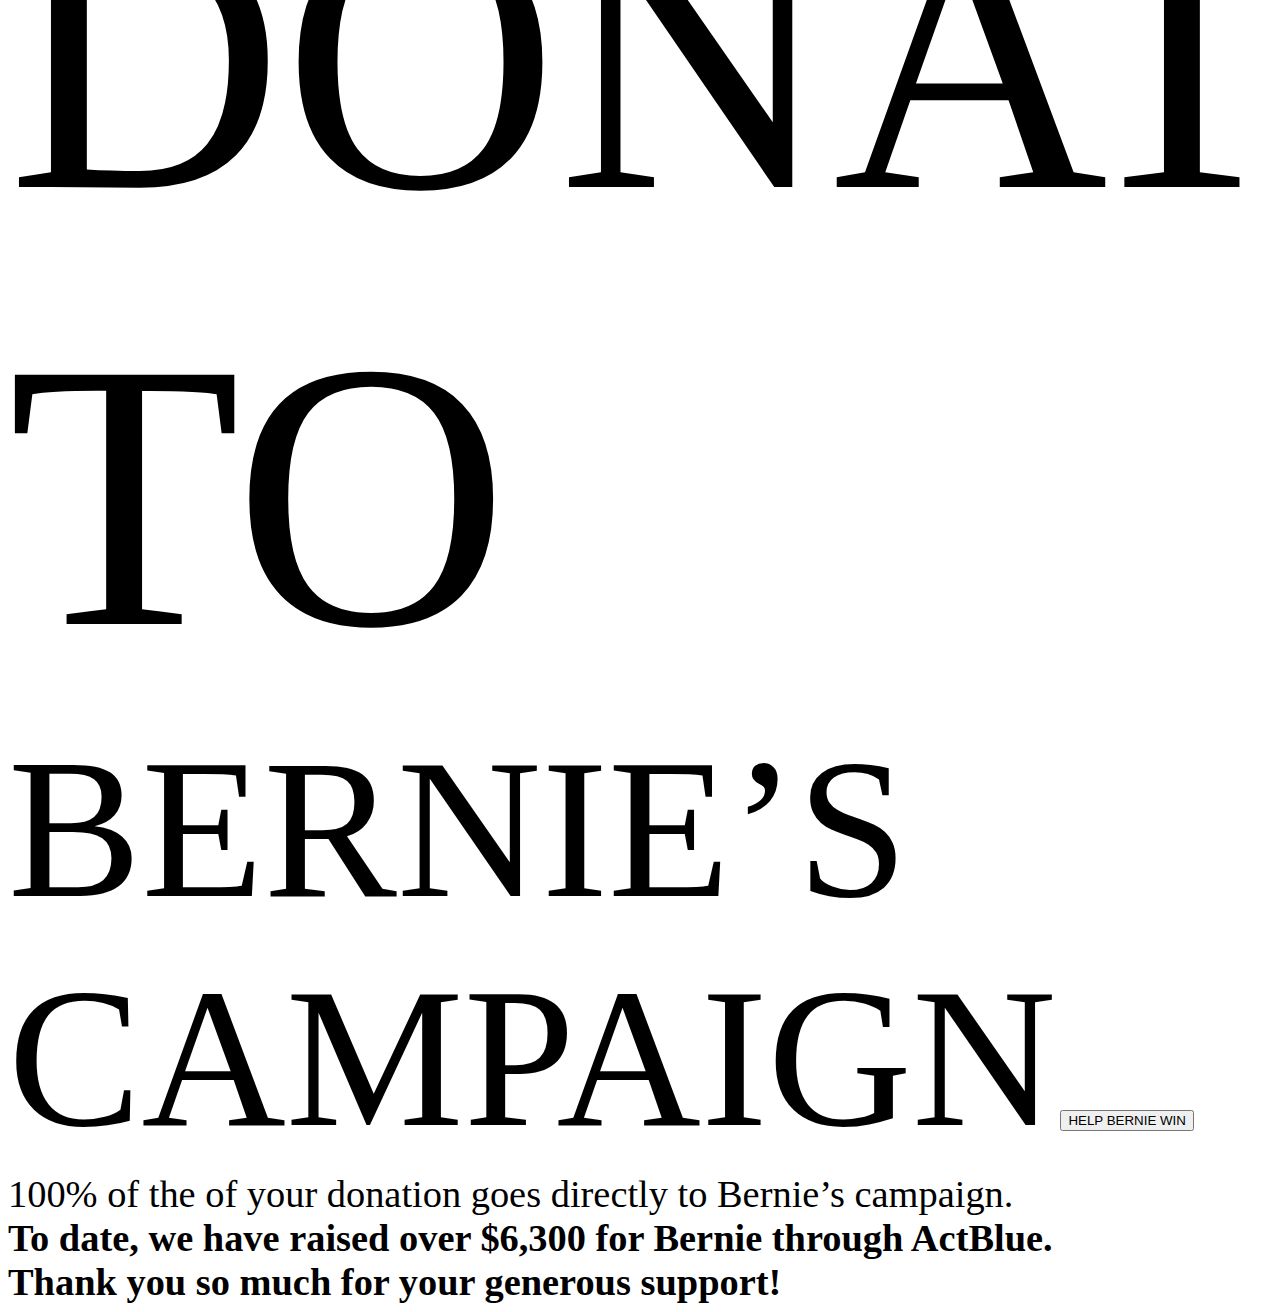
==== commit d6508f8f: "Proofing" ====
--- a/src/dotnet/feelthemath.org/feelthemoney.html
+++ b/src/dotnet/feelthemath.org/feelthemoney.html
@@ -243,7 +243,7 @@
                 Source: <a class="source" target="_blank" xlink:href="http://www.opensecrets.org/pres16/" alignment-baseline="hanging">Open Secrets</a>
             </text>
         </svg>
-        <span class="roboto grey disclaimer" style="font-size:2.4rem;margin-top:10rem;">The number of individual contributions a candidate receives illustrates the public&#8217;s interest in that candidate. So how do the candidates stack up? <b>78% ($225 million)</b> of Hillary Clinton&#8217;s campaign is supported by maxed-out wealthy donors and corporate-sponsored super PACs. Her support from the general public is abysmal, accumulating just <b>22% (64 million)</b> of her seemingly impressive haul. Trump&#8217;s campaign reflects his narcissism as he has covered <b>72% (42 million)</b> of his own campign. Similar to Hillary, the general public has only contributed <b>22% (13 million)</b> to his campaign. By contrast the general public has contributed <b>90% (187 million)</b> of Bernie&#8217;s campaign. It's pretty clear that one candidate will cater to the wealthy, one will cater to himself and <b>Bernie will cater to the people</b> as he has always done for the last 30 years.</span>
+        <span class="roboto grey disclaimer" style="font-size:2.4rem;margin-top:10rem;">The number of individual contributions a candidate receives illustrates the public&#8217;s interest in that candidate. So how do the candidates stack up? <b>78% ($225 million)</b> of Hillary Clinton&#8217;s campaign is supported by maxed-out wealthy donors and corporate-sponsored super PACs. Her support from the general public is abysmal, accumulating just <b>22% ($64 million)</b> of her seemingly impressive haul. Trump&#8217;s campaign reflects his narcissism as he has covered <b>72% ($42 million)</b> of his own campign. Similar to Hillary, the general public has only contributed <b>22% ($13 million)</b> to his campaign. By contrast the general public has contributed <b>90% ($187 million)</b> of Bernie&#8217;s campaign. It's pretty clear that one candidate will cater to the wealthy, one will cater to himself and <b>Bernie will cater to the people</b> as he has always done for the last 30 years.</span>
 
     </section>
     <section>
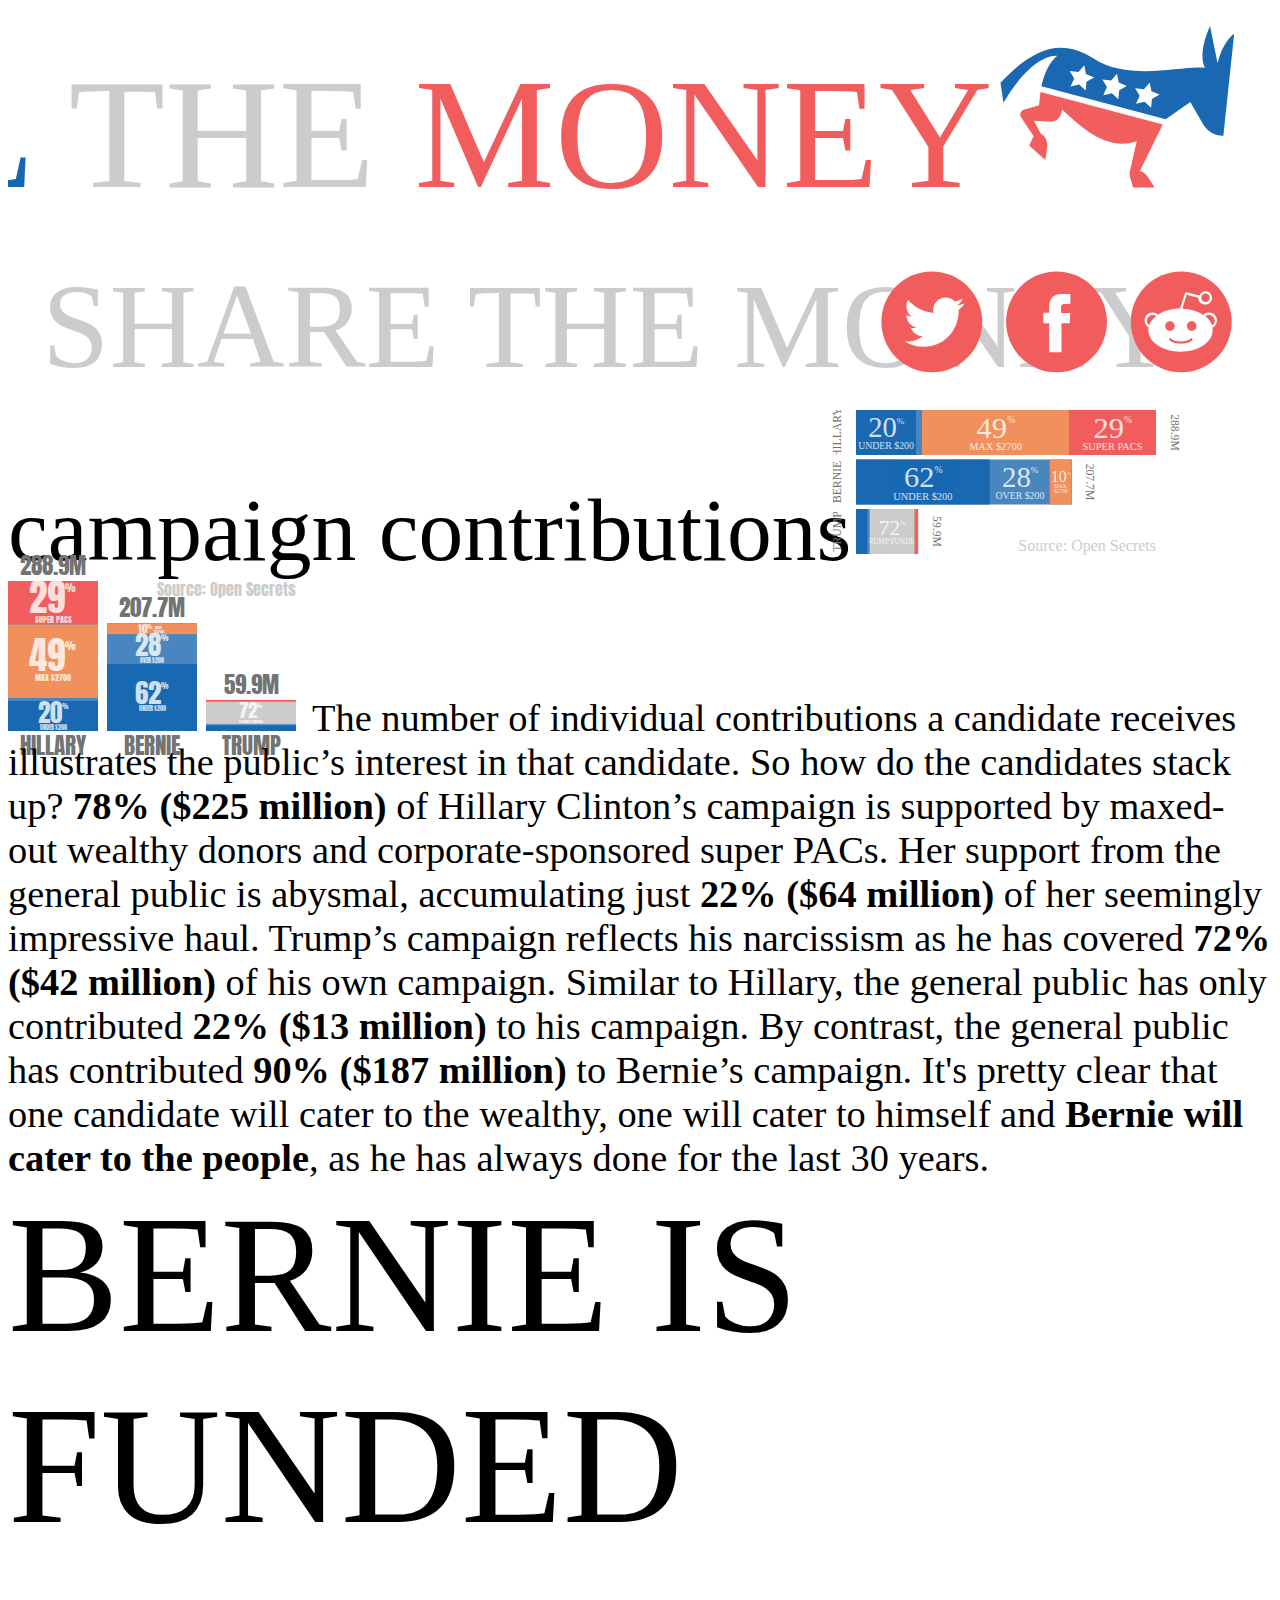
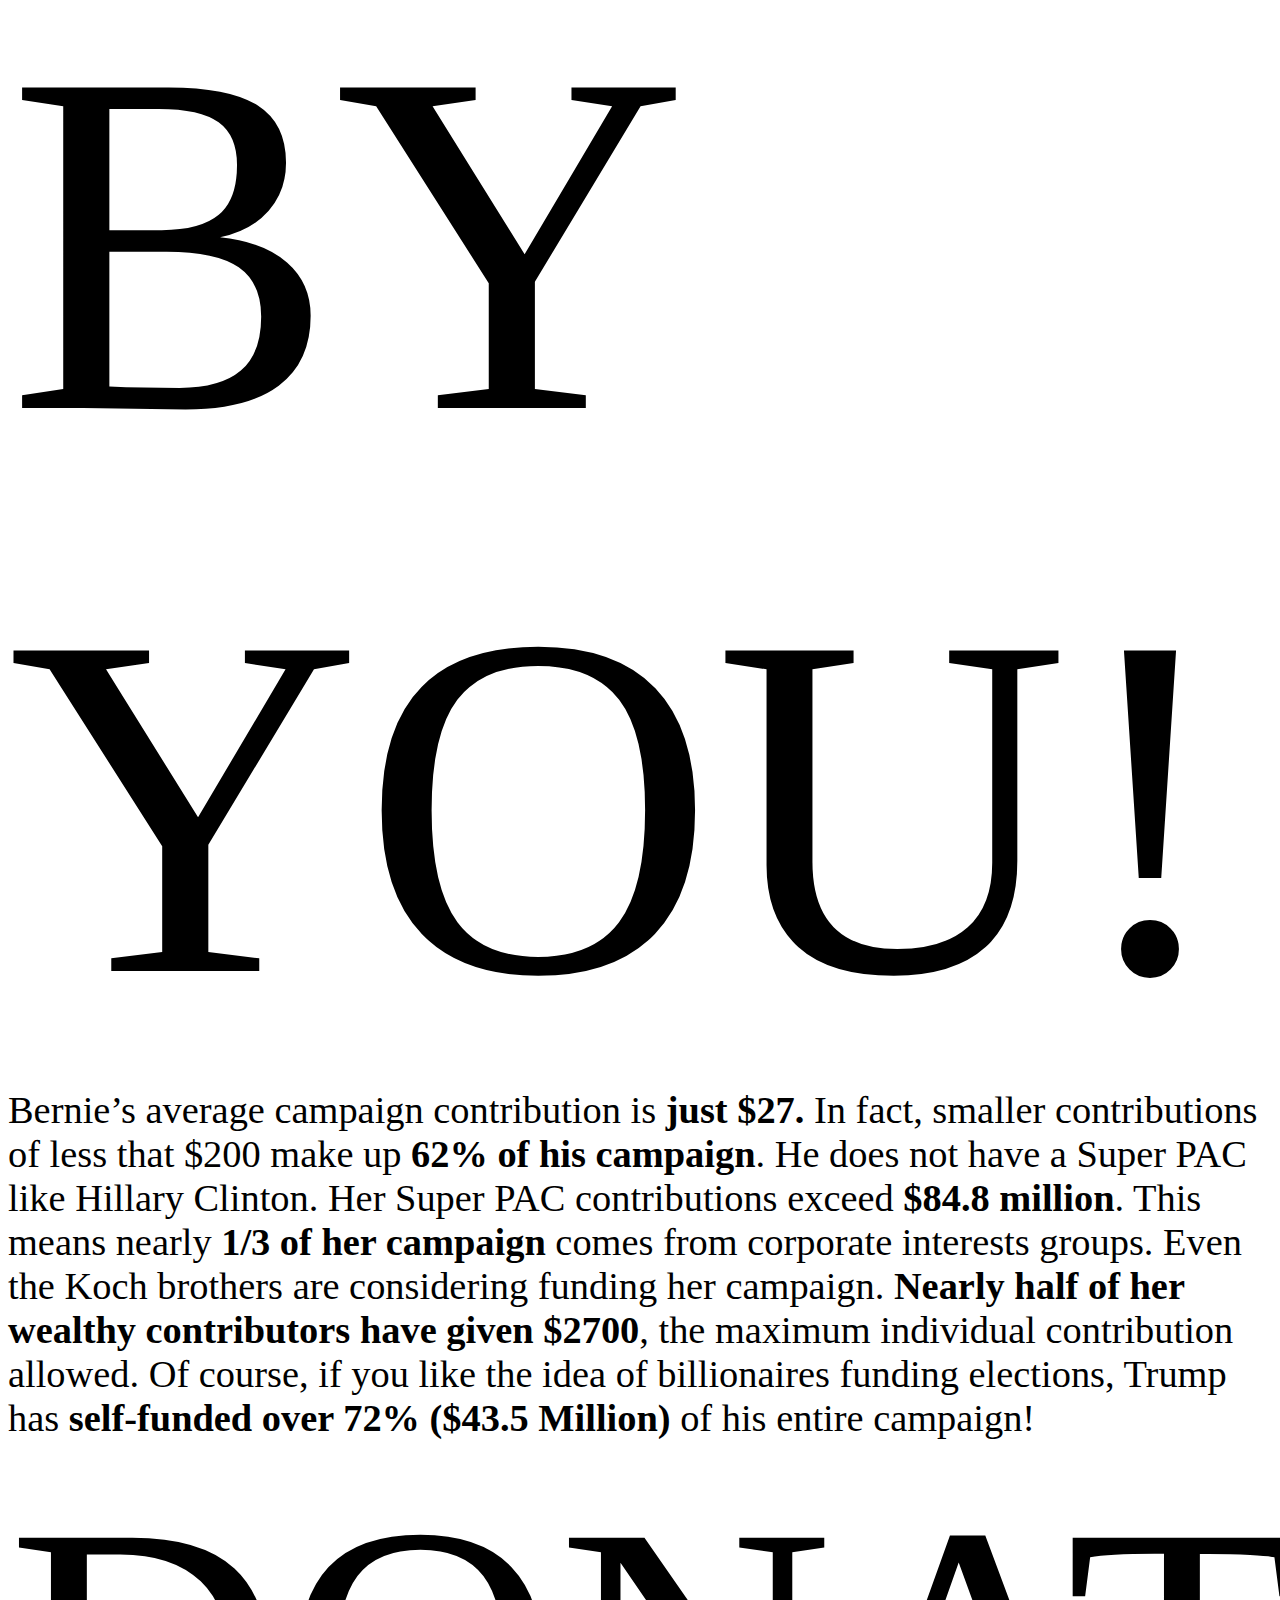
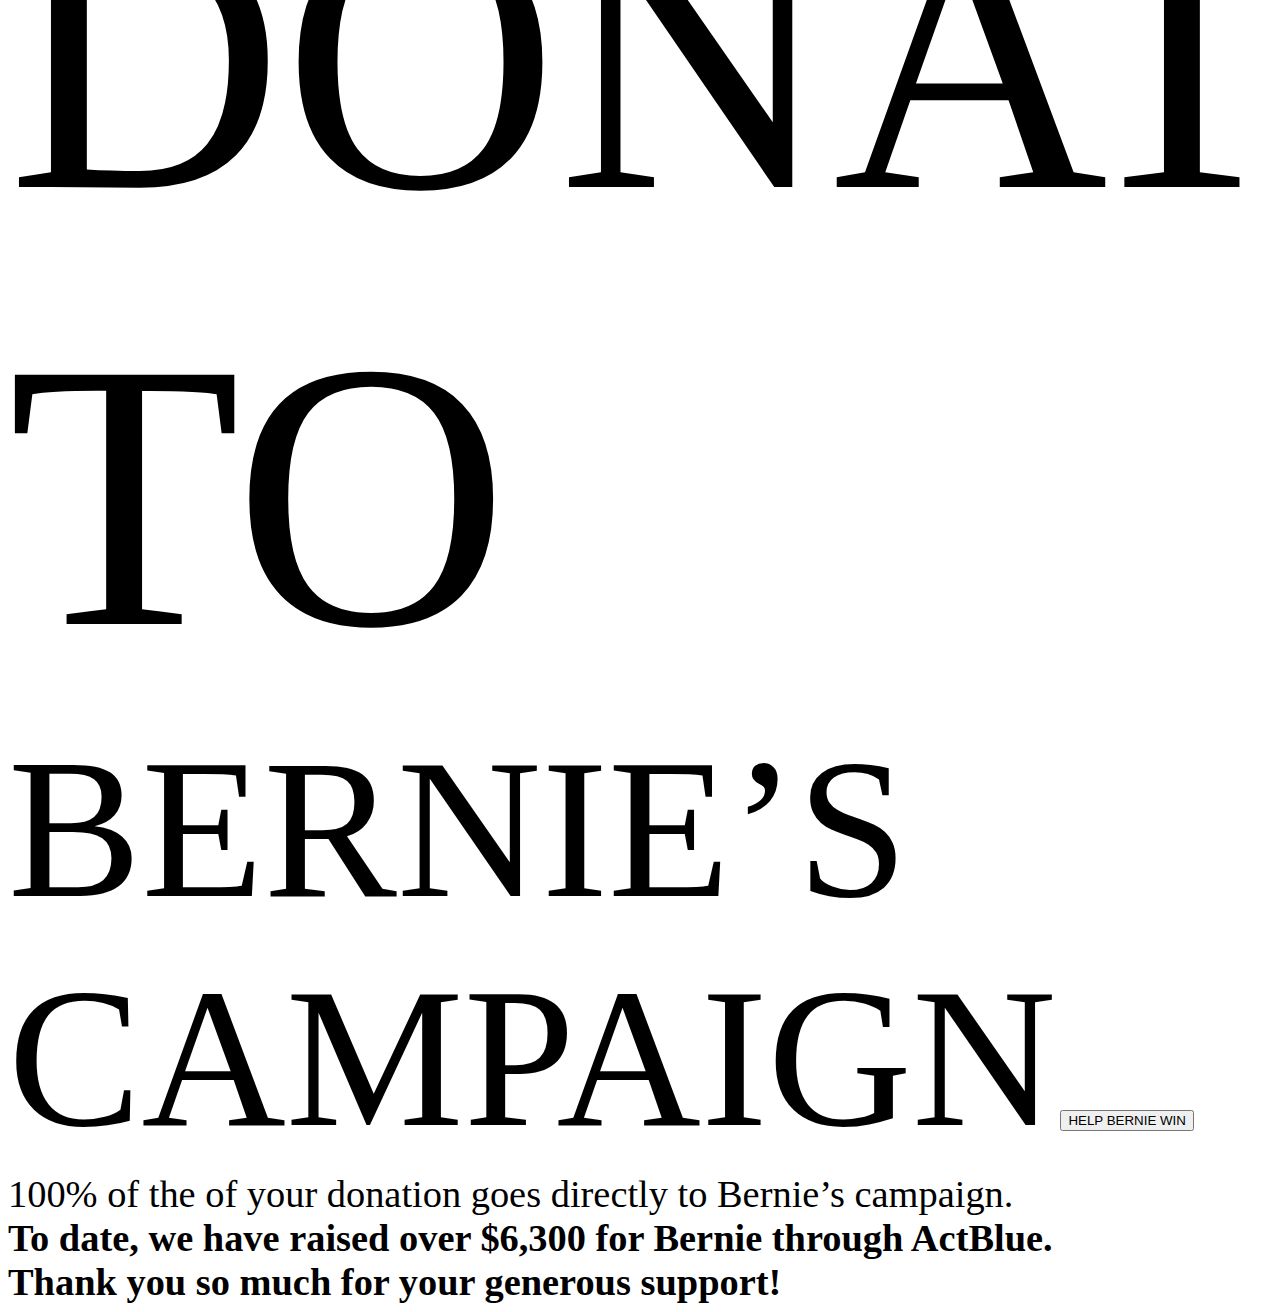
==== commit fdbd2027: "Proofing" ====
--- a/src/dotnet/feelthemath.org/feelthemoney.html
+++ b/src/dotnet/feelthemath.org/feelthemoney.html
@@ -243,7 +243,7 @@
                 Source: <a class="source" target="_blank" xlink:href="http://www.opensecrets.org/pres16/" alignment-baseline="hanging">Open Secrets</a>
             </text>
         </svg>
-        <span class="roboto grey disclaimer" style="font-size:2.4rem;margin-top:10rem;">The number of individual contributions a candidate receives illustrates the public&#8217;s interest in that candidate. So how do the candidates stack up? <b>78% ($225 million)</b> of Hillary Clinton&#8217;s campaign is supported by maxed-out wealthy donors and corporate-sponsored super PACs. Her support from the general public is abysmal, accumulating just <b>22% ($64 million)</b> of her seemingly impressive haul. Trump&#8217;s campaign reflects his narcissism as he has covered <b>72% ($42 million)</b> of his own campign. Similar to Hillary, the general public has only contributed <b>22% ($13 million)</b> to his campaign. By contrast the general public has contributed <b>90% ($187 million)</b> of Bernie&#8217;s campaign. It's pretty clear that one candidate will cater to the wealthy, one will cater to himself and <b>Bernie will cater to the people</b> as he has always done for the last 30 years.</span>
+        <span class="roboto grey disclaimer" style="font-size:2.4rem;margin-top:10rem;">The number of individual contributions a candidate receives illustrates the public&#8217;s interest in that candidate. So how do the candidates stack up? <b>78% ($225 million)</b> of Hillary Clinton&#8217;s campaign is supported by maxed-out wealthy donors and corporate-sponsored super PACs. Her support from the general public is abysmal, accumulating just <b>22% ($64 million)</b> of her seemingly impressive haul. Trump&#8217;s campaign reflects his narcissism as he has covered <b>72% ($42 million)</b> of his own campaign. Similar to Hillary, the general public has only contributed <b>22% ($13 million)</b> to his campaign. By contrast, the general public has contributed <b>90% ($187 million)</b> to Bernie&#8217;s campaign. It's pretty clear that one candidate will cater to the wealthy, one will cater to himself and <b>Bernie will cater to the people</b>, as he has always done for the last 30 years.</span>
 
     </section>
     <section>
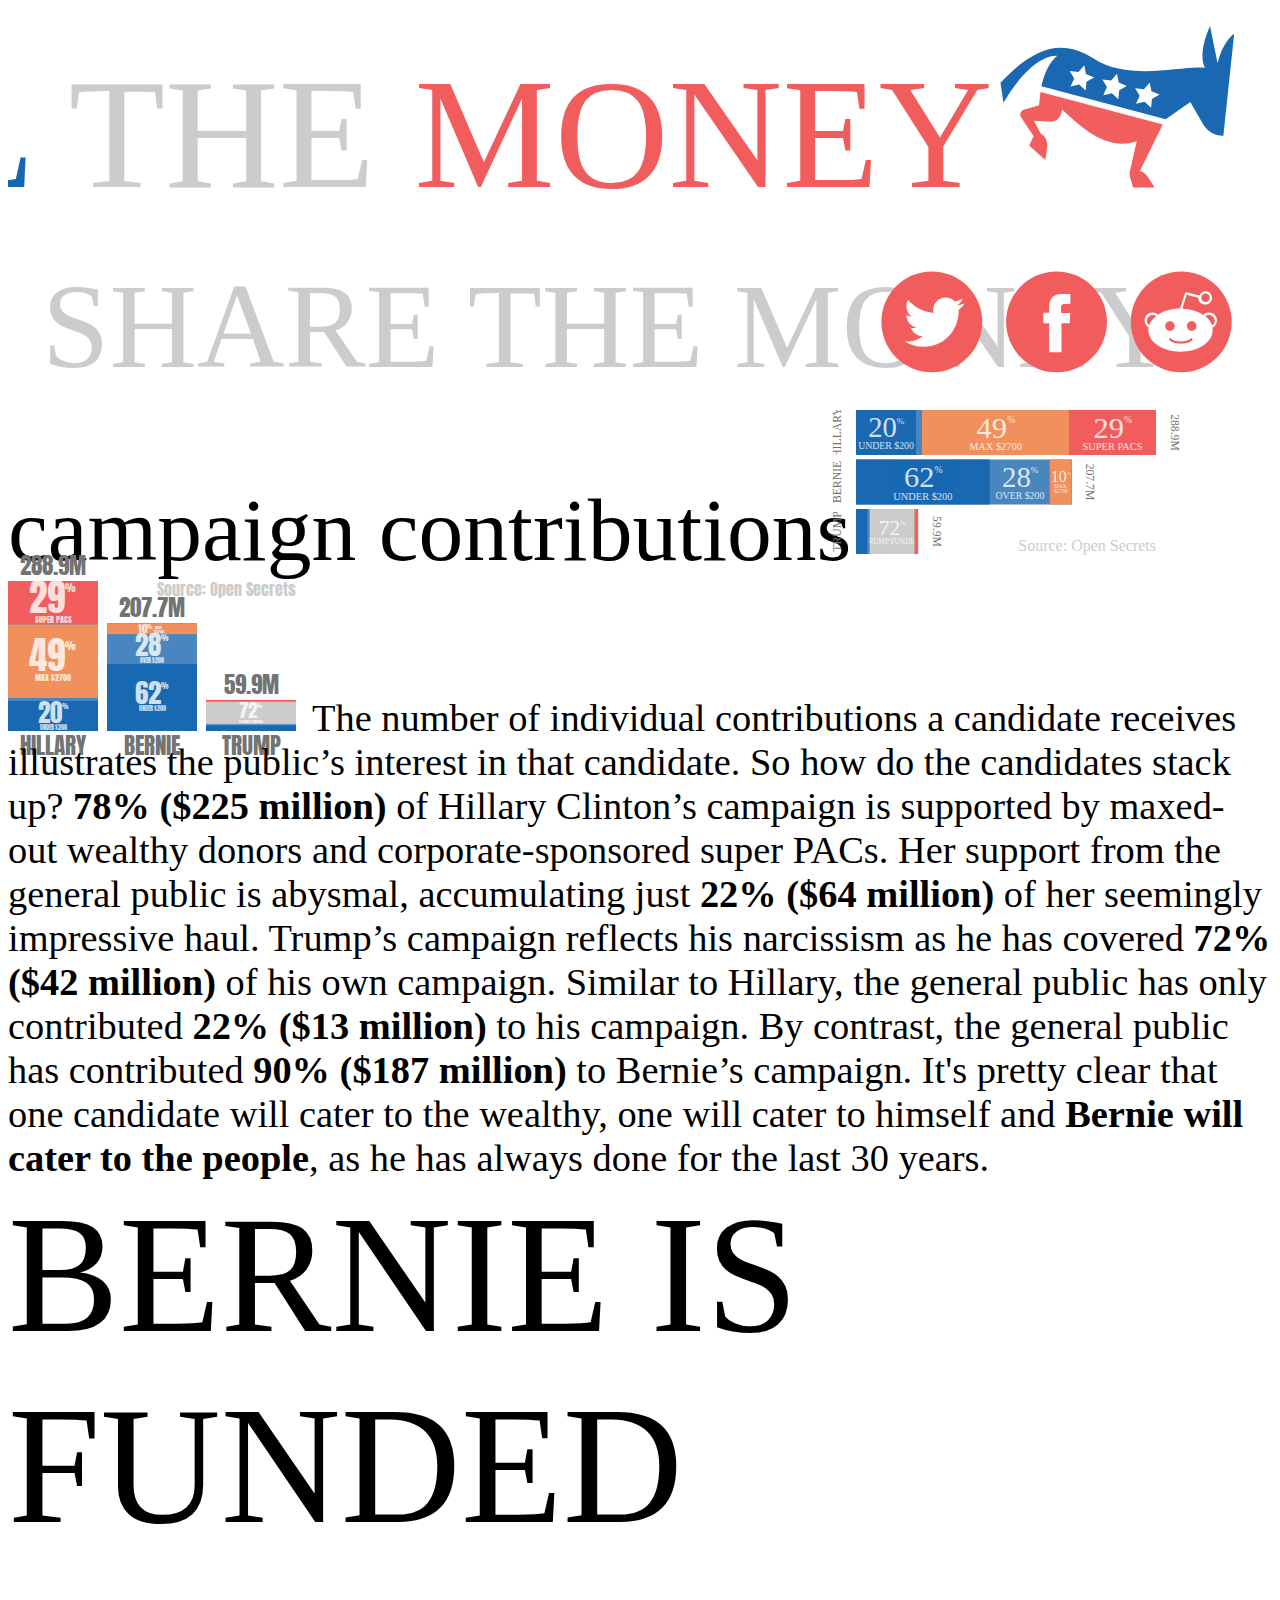
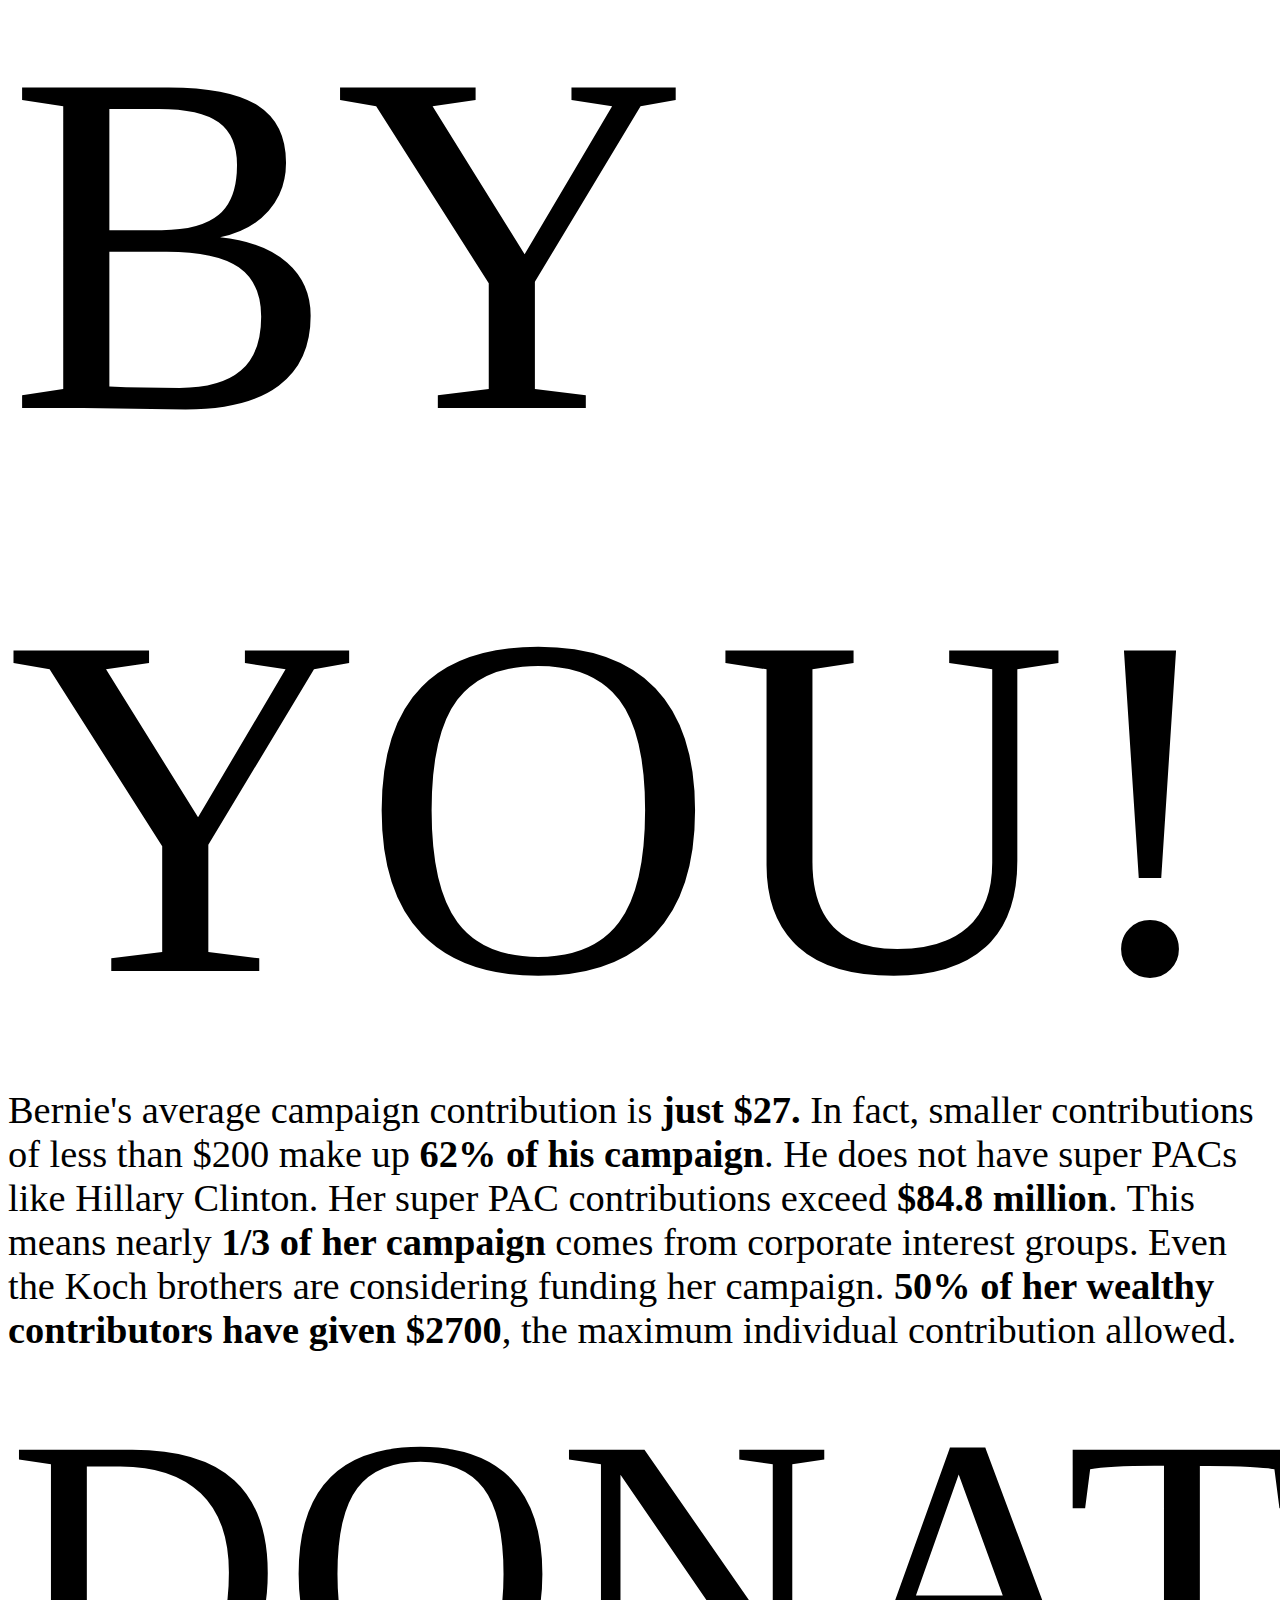
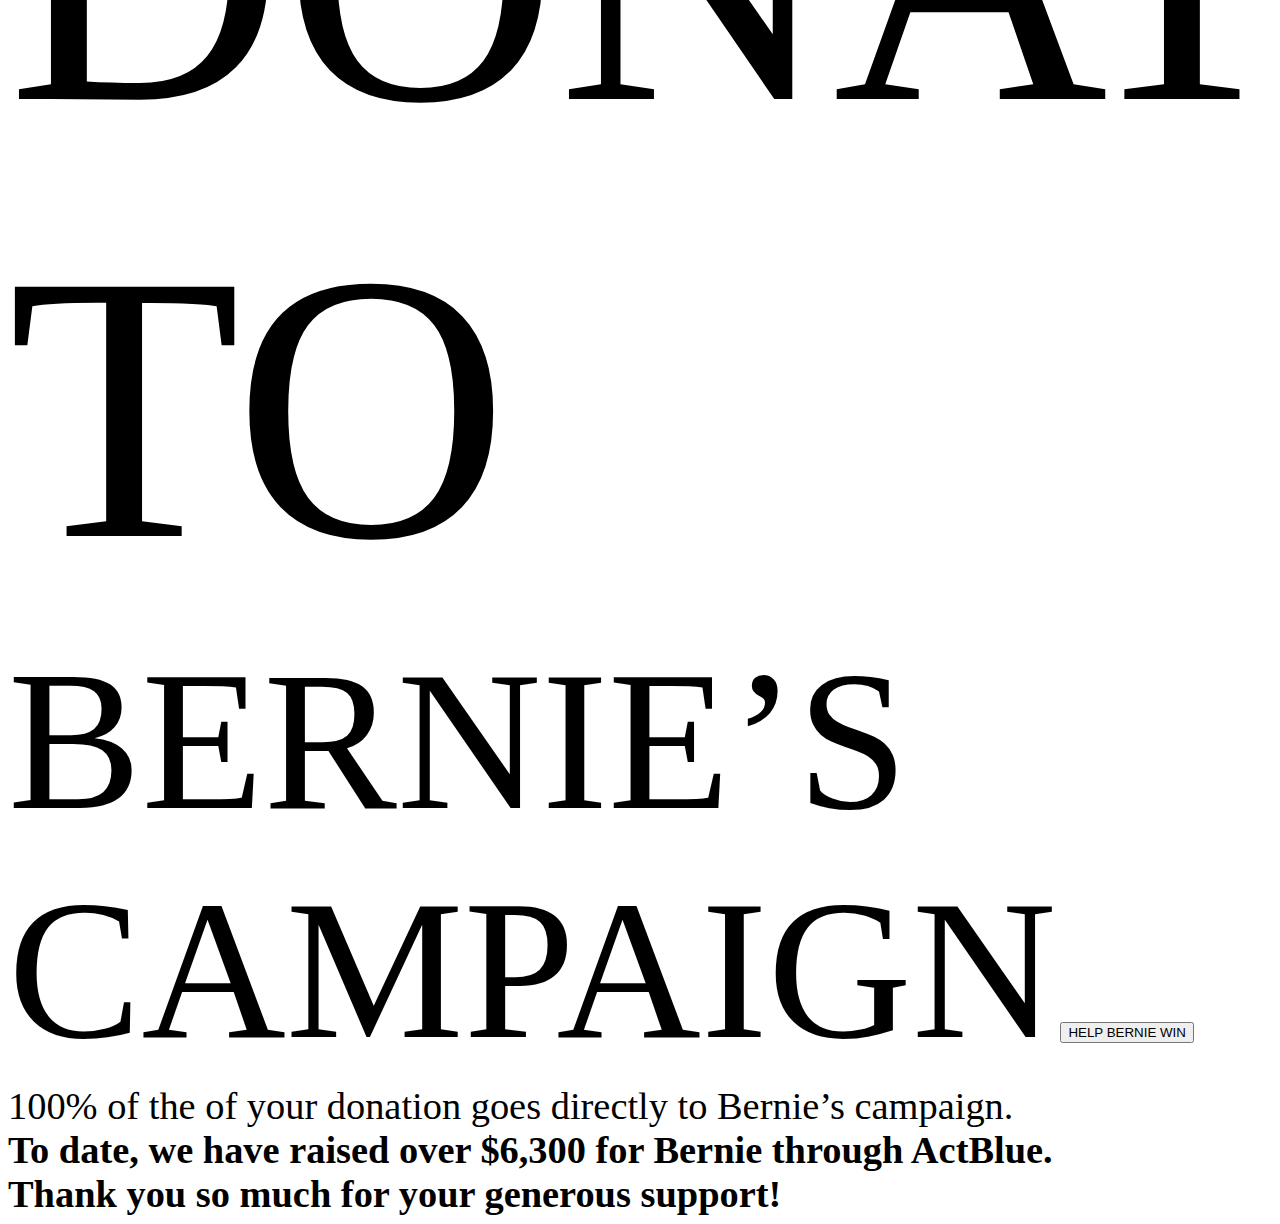
==== commit d6d4e196: "Proof" ====
--- a/src/dotnet/feelthemath.org/feelthemoney.html
+++ b/src/dotnet/feelthemath.org/feelthemoney.html
@@ -251,7 +251,7 @@
 
         <span class="text-flow anton red" style="font-size:30.6rem;">BY YOU!</span>
 
-        <span class="roboto grey disclaimer" style="font-size:2.4rem;">Bernie&#8217;s average campaign contribution is <b>just $27.</b> In fact, smaller contributions of less that $200 make up <b>62% of his campaign</b>. He does not have a Super PAC like Hillary Clinton. Her Super PAC contributions exceed <b>$84.8 million</b>. This means nearly <b> 1/3 of her campaign</b> comes from corporate interests groups. Even the Koch brothers are considering funding her campaign. <b>Nearly half of her wealthy contributors have given $2700</b>, the maximum individual contribution allowed. Of course, if you like the idea of billionaires funding elections, Trump has <b>self-funded over 72% ($43.5 Million)</b> of his entire campaign!</span>
+        <span class="roboto grey disclaimer" style="font-size:2.4rem;">Bernie's average campaign contribution is <b>just $27.</b> In fact, smaller contributions of less than $200 make up <b>62% of his campaign</b>. He does not have super PACs like Hillary Clinton. Her super PAC contributions exceed <b>$84.8 million</b>. This means nearly <b> 1/3 of her campaign</b> comes from corporate interest groups. Even the Koch brothers are considering funding her campaign. <b>50% of her wealthy contributors have given $2700</b>, the maximum individual contribution allowed.</span>
 
     </section>
 
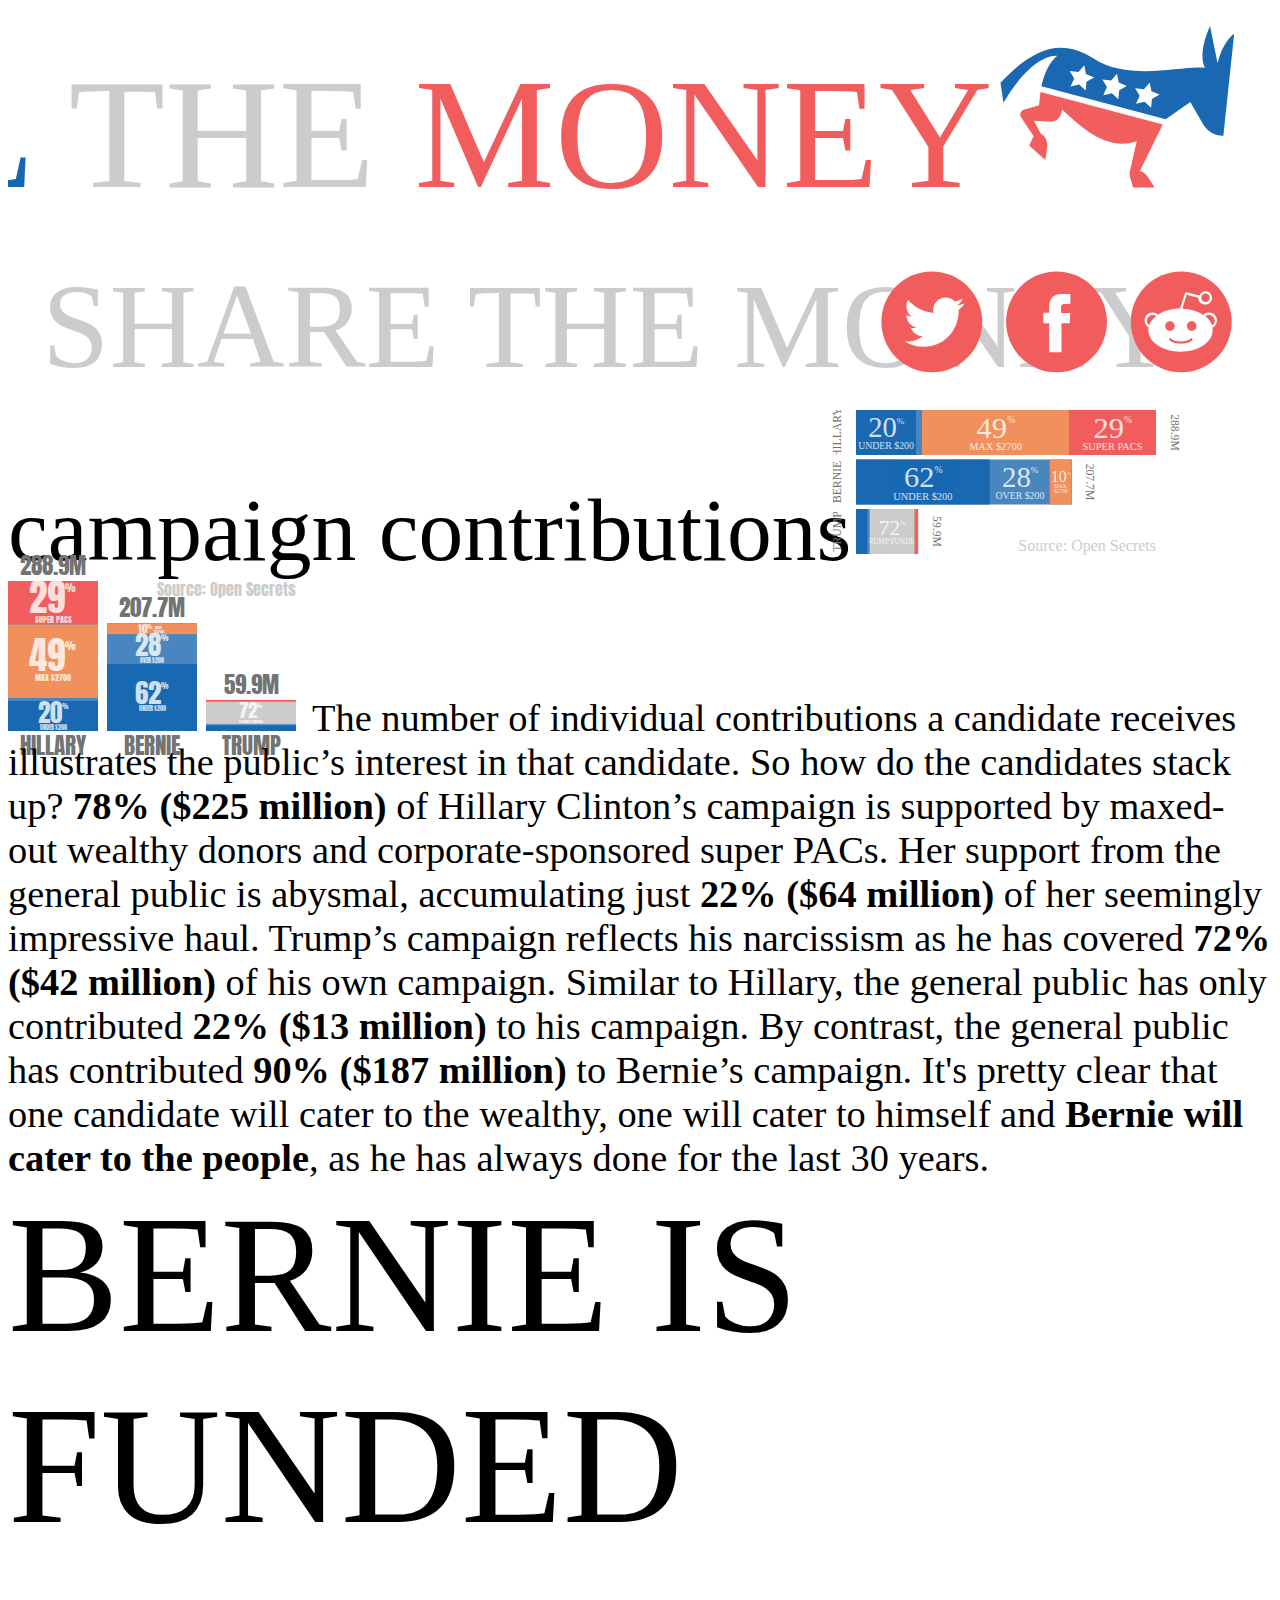
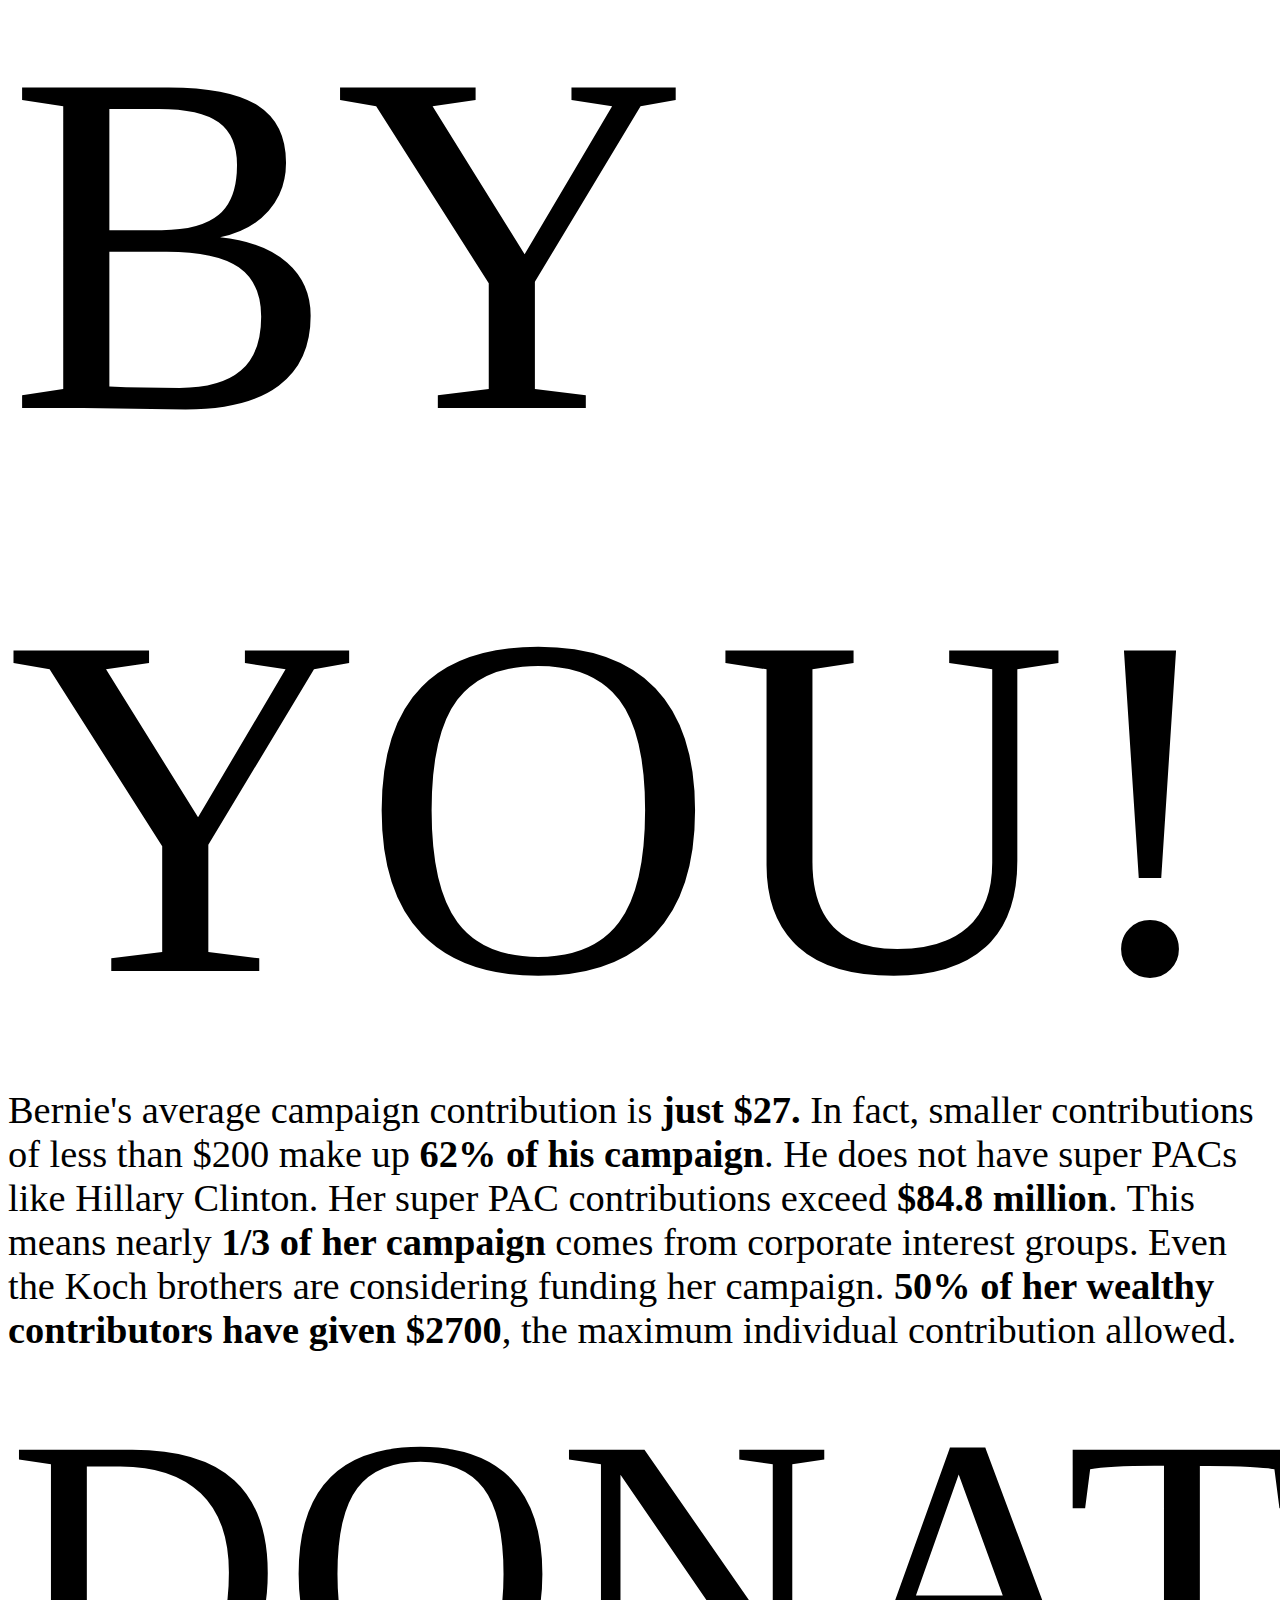
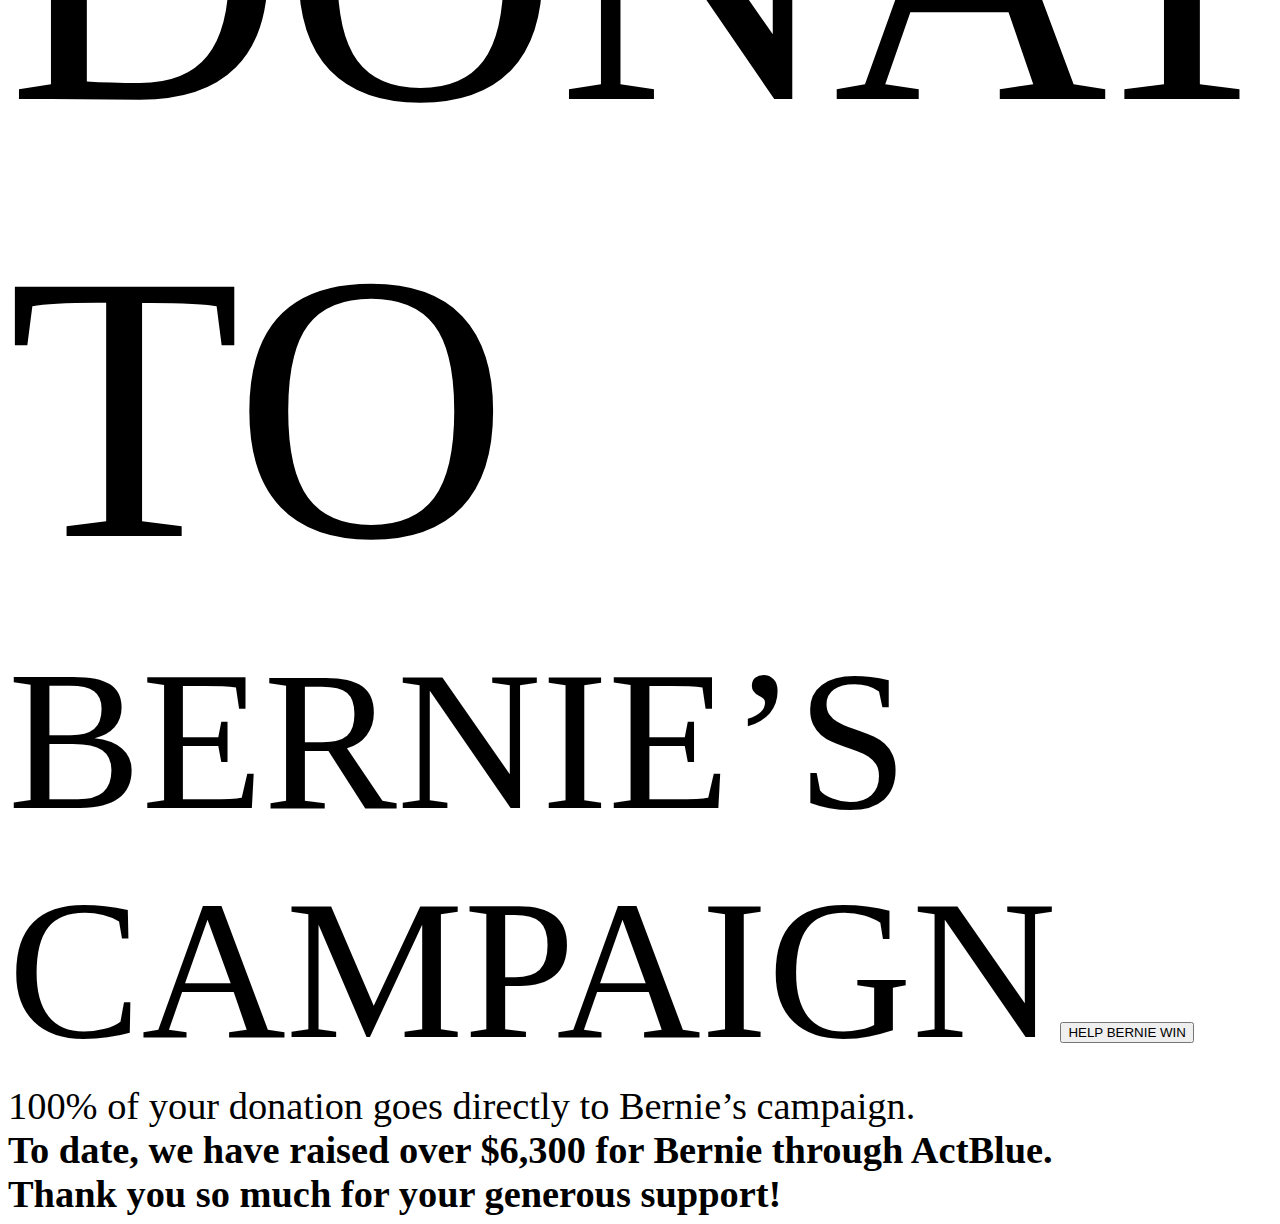
==== commit fb0c94f1: "proof" ====
--- a/src/dotnet/feelthemath.org/feelthemoney.html
+++ b/src/dotnet/feelthemath.org/feelthemoney.html
@@ -261,7 +261,7 @@
         <a class="donate-button" target="_blank" href="https://secure.actblue.com/contribute/page/feelthemath">
             <button class="cta anton">HELP BERNIE WIN</button>
         </a>
-        <span class="roboto grey disclaimer" style="font-size:2.4rem;">100% of the of your donation goes directly to Bernie&#8217;s campaign.<br><b>To date, we have raised over $6,300 for Bernie through ActBlue.<br>Thank you so much for your generous support!</b></span>
+        <span class="roboto grey disclaimer" style="font-size:2.4rem;">100% of your donation goes directly to Bernie&#8217;s campaign.<br><b>To date, we have raised over $6,300 for Bernie through ActBlue.<br>Thank you so much for your generous support!</b></span>
     </section>
     <div class="spacer"></div>
 
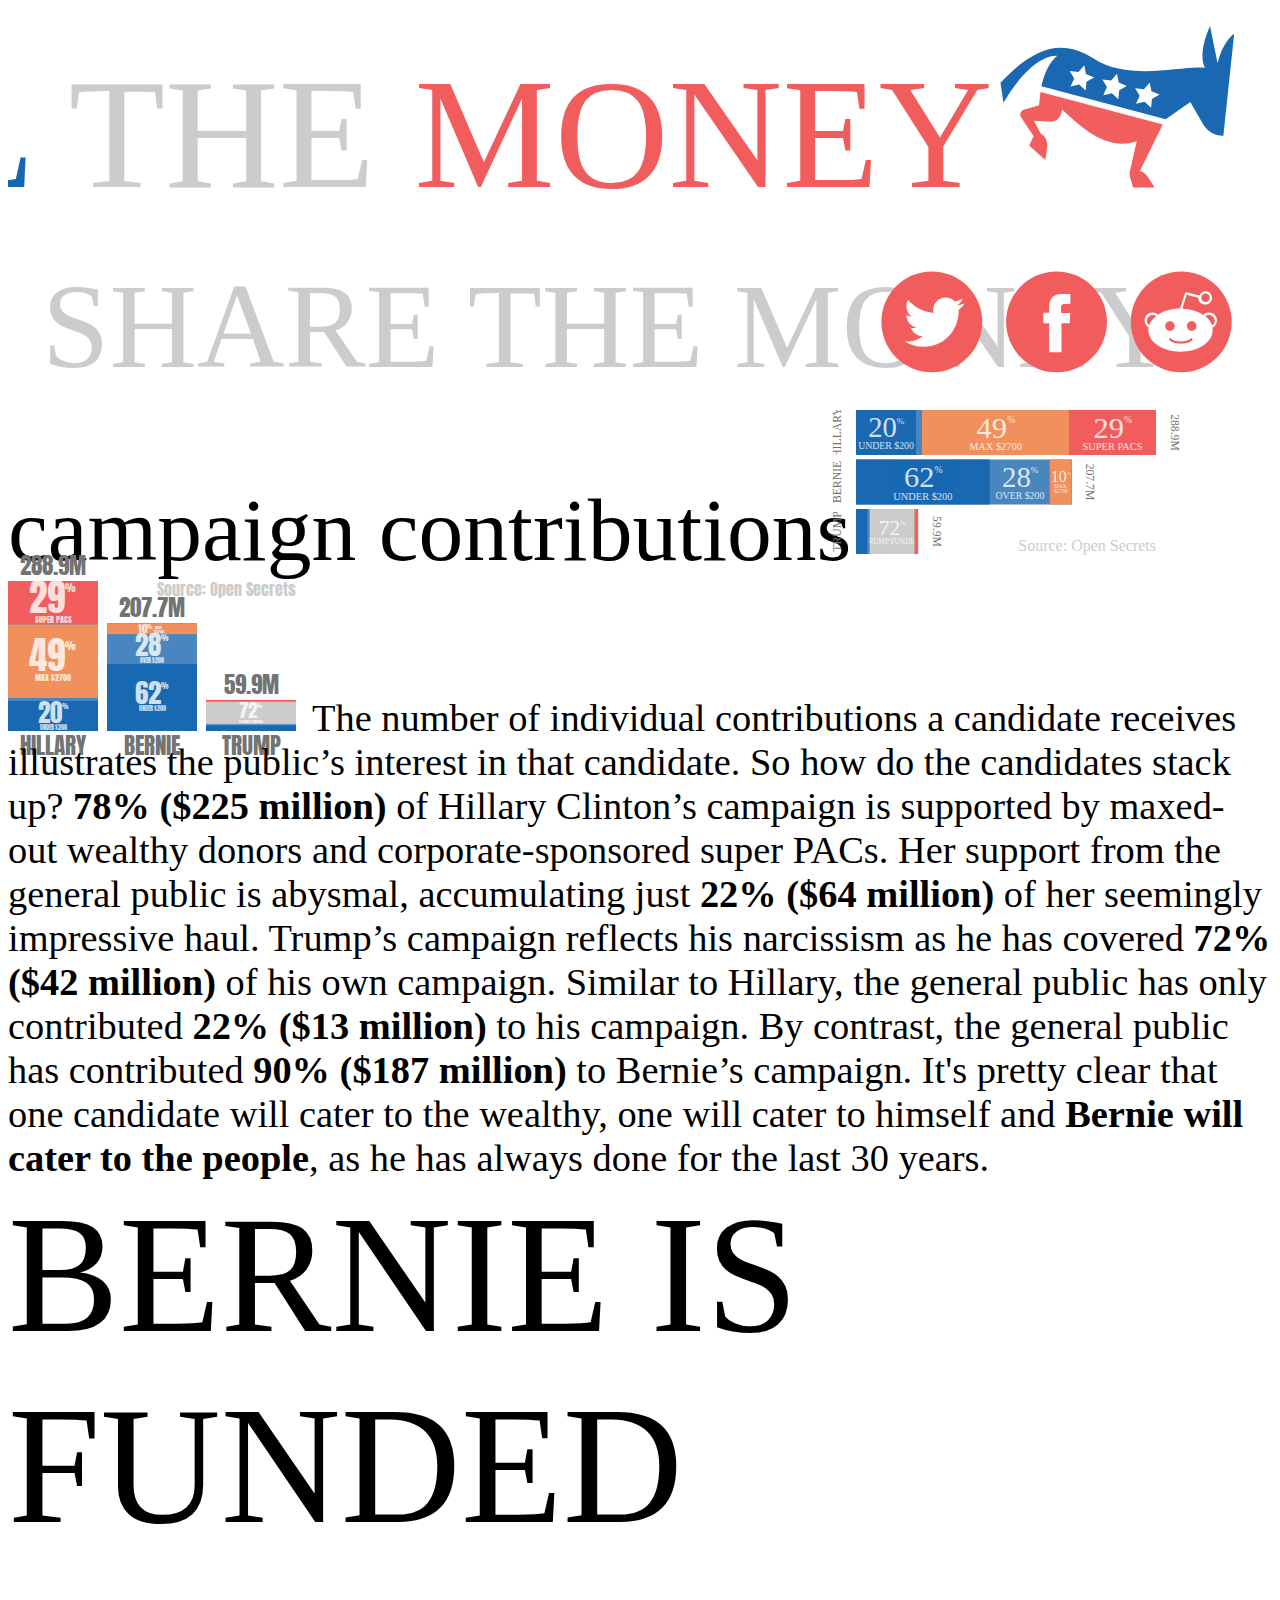
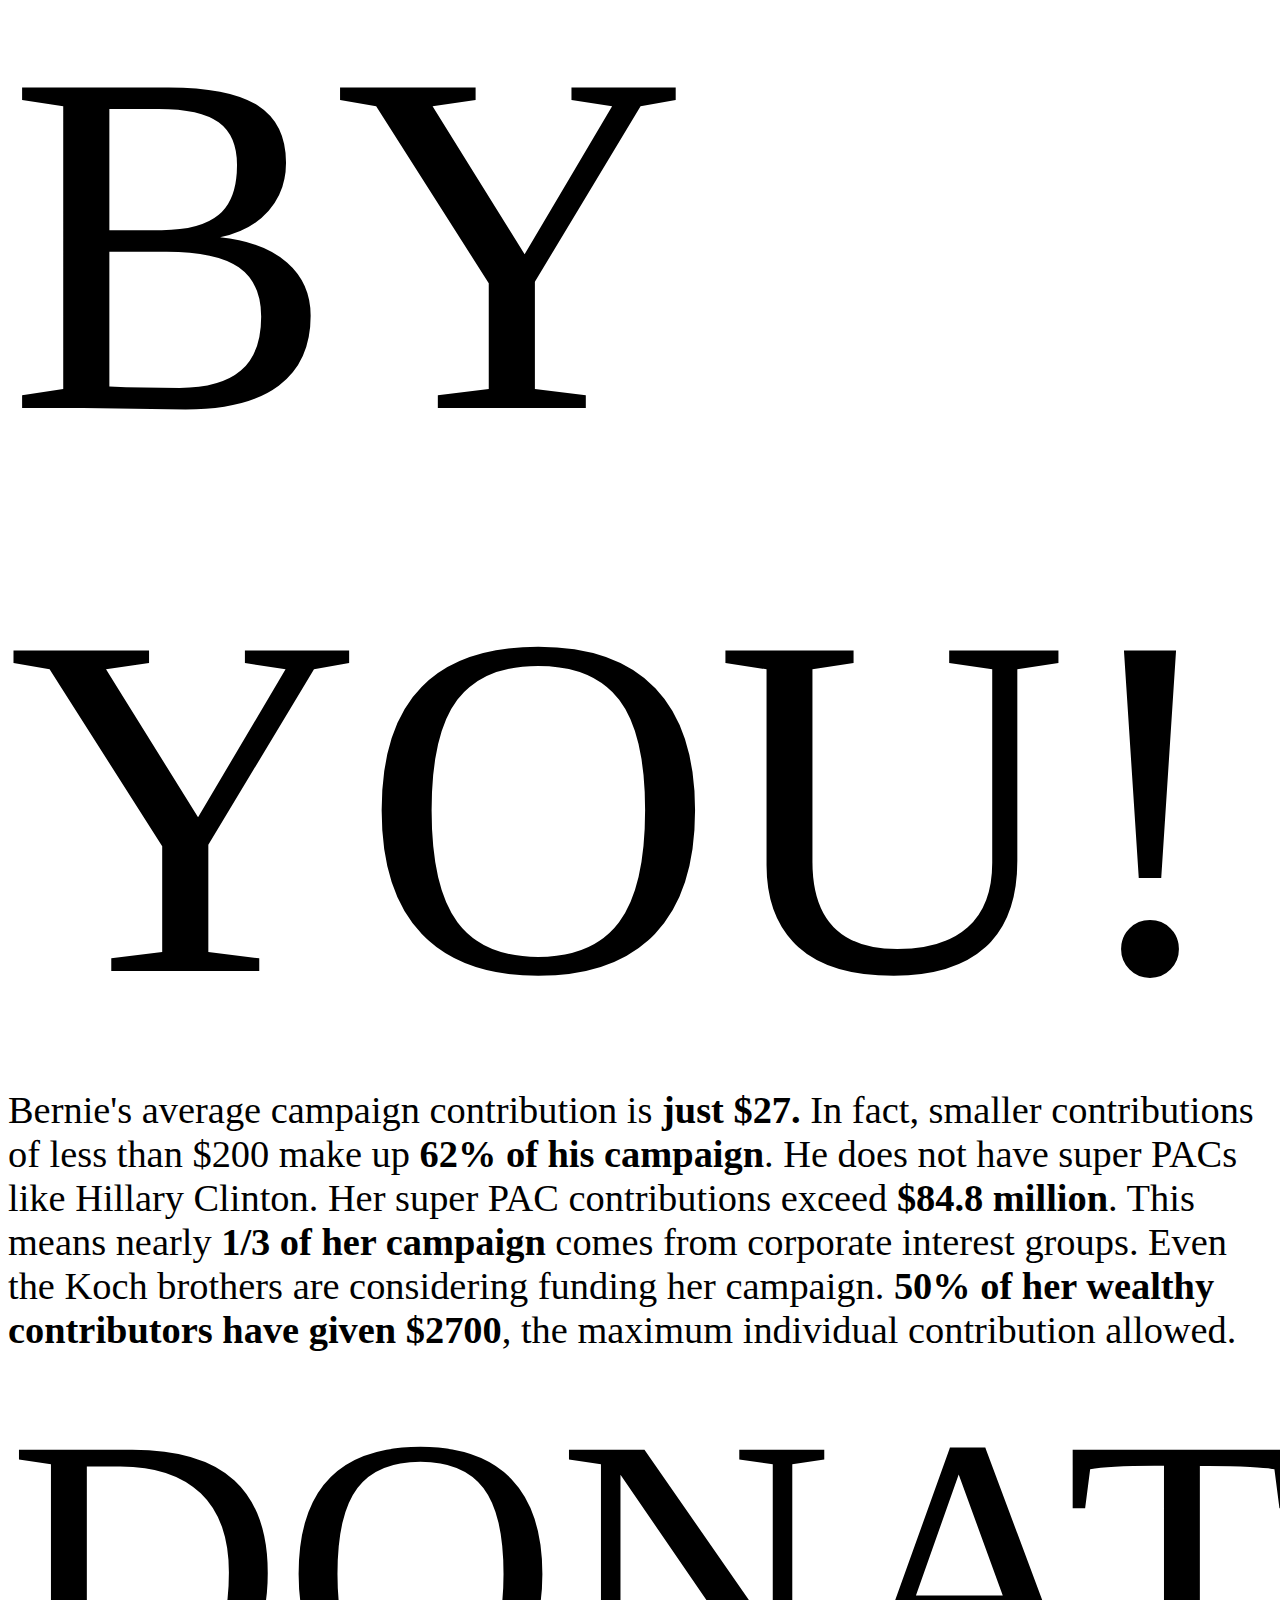
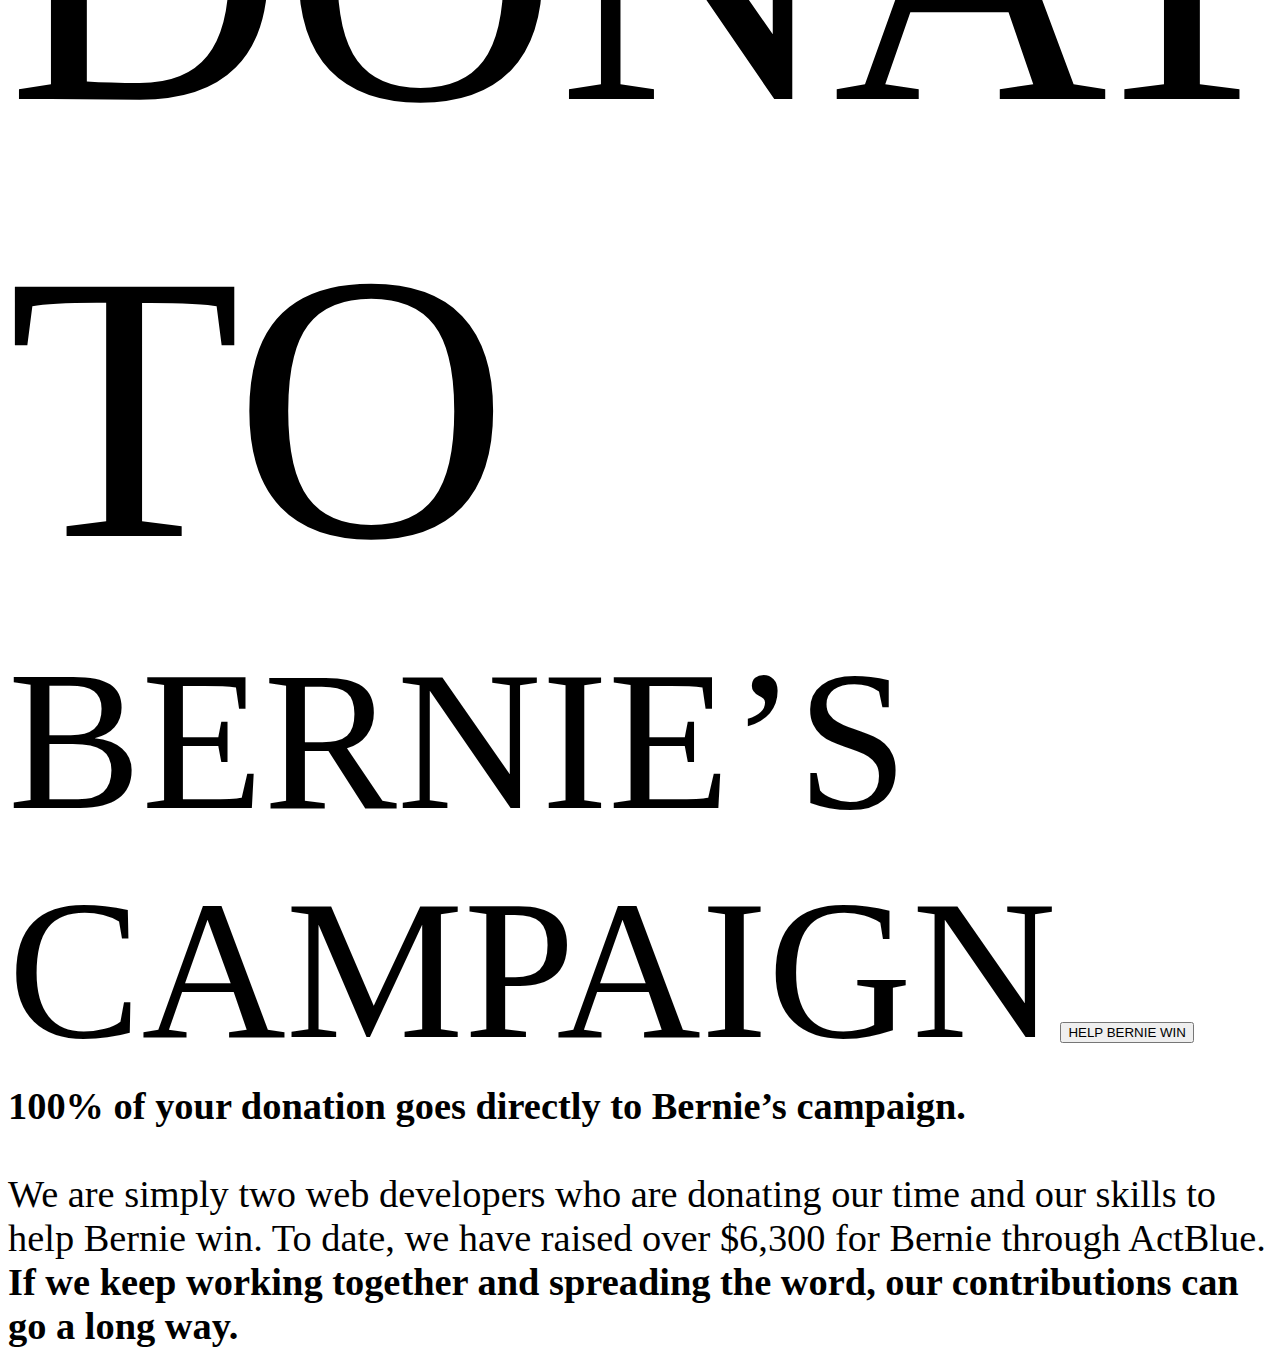
==== commit a6bb94ac: "p" ====
--- a/src/dotnet/feelthemath.org/feelthemoney.html
+++ b/src/dotnet/feelthemath.org/feelthemoney.html
@@ -261,7 +261,7 @@
         <a class="donate-button" target="_blank" href="https://secure.actblue.com/contribute/page/feelthemath">
             <button class="cta anton">HELP BERNIE WIN</button>
         </a>
-        <span class="roboto grey disclaimer" style="font-size:2.4rem;">100% of your donation goes directly to Bernie&#8217;s campaign.<br><b>To date, we have raised over $6,300 for Bernie through ActBlue.<br>Thank you so much for your generous support!</b></span>
+        <span class="roboto grey disclaimer" style="font-size:2.4rem;"><b>100% of your donation goes directly to Bernie&#8217;s campaign.</b><br><br>We are simply two web developers who are donating our time and our skills to help Bernie win. To date, we have raised over $6,300 for Bernie through ActBlue. <b>If we keep working together and spreading the word, our contributions can go a long way.</b></span>
     </section>
     <div class="spacer"></div>
 
